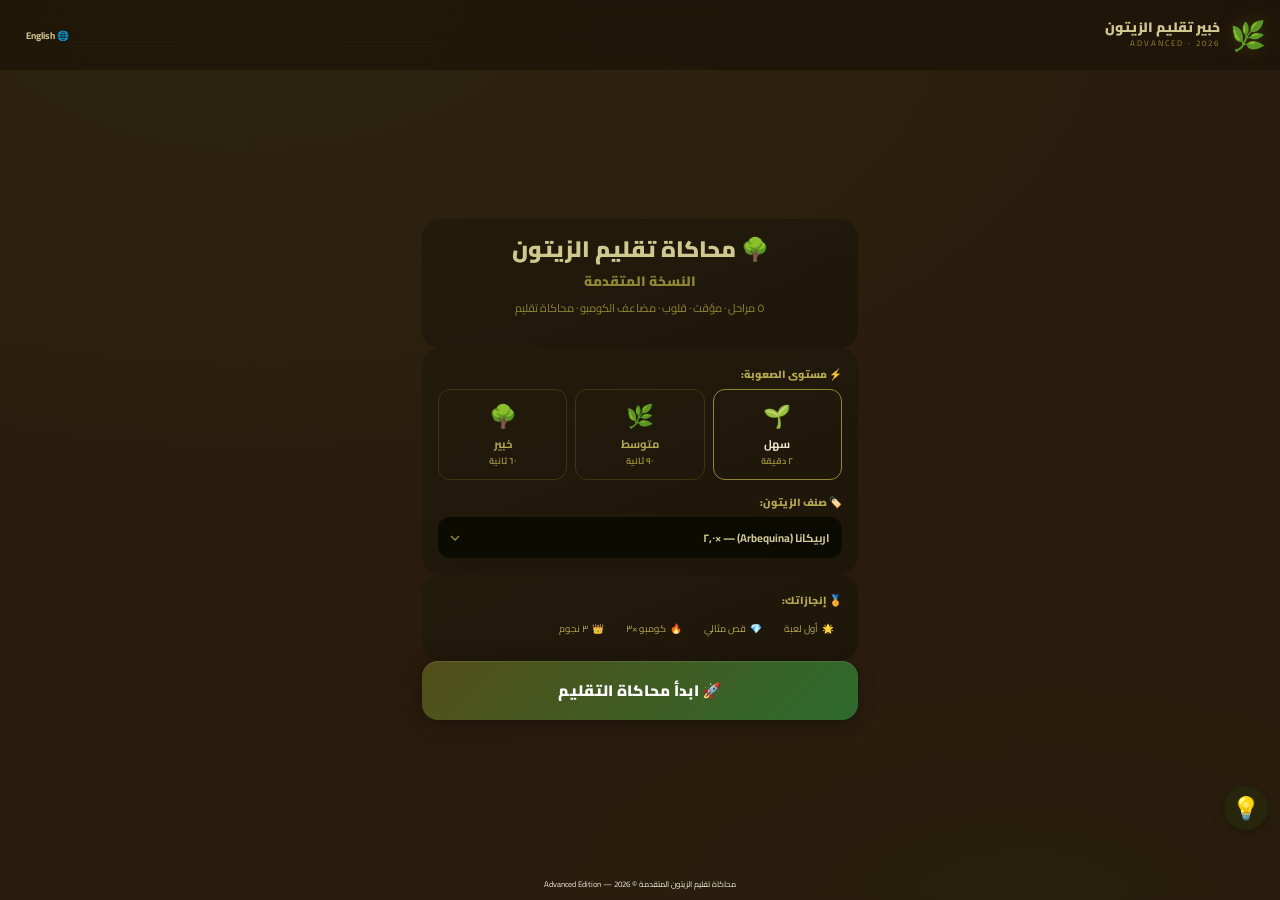
==== olive_v5.html @ 49b99a88 "Add files via upload" ====
<!DOCTYPE html>
<html lang="ar" dir="rtl">
<head>
<meta charset="UTF-8">
<meta name="viewport" content="width=device-width,initial-scale=1,maximum-scale=1,user-scalable=no">
<title>خبير تقليم الزيتون – النسخة المتقدمة</title>
<link href="https://fonts.googleapis.com/css2?family=Cairo:wght@400;600;700;900&display=swap" rel="stylesheet">
<style>
/* ═══════════════════════════════════════
   DESIGN SYSTEM
═══════════════════════════════════════ */
:root {
  --o50:#f5f3ea; --o100:#e9e5cc; --o200:#d0c98f; --o300:#b2a84e;
  --o400:#8f8730; --o500:#6d6620; --o600:#534e18; --o700:#3b3711;
  --o800:#27250b; --o900:#161405; --o950:#0c0b02;
  --earth:#2a1c0d; --bark:#4a2e15; --sand:#b8934a;
  --emerald:#22c55e; --yellow:#fbbf24; --red:#f87171; --sky:#60a5fa;
  --white:#f0ead8;
  --radius:18px; --gap:10px;
}
*{box-sizing:border-box;margin:0;padding:0;-webkit-tap-highlight-color:transparent}

html,body{
  min-height:100dvh; font-family:'Cairo',sans-serif;
  background: var(--earth);
  background-image:
    radial-gradient(ellipse 80% 60% at 20% 0%,#3a5a1a22,transparent),
    radial-gradient(ellipse 60% 40% at 80% 100%,#1a3a0a18,transparent);
  color:var(--white); display:flex; flex-direction:column;
  overflow-x:hidden;
}

/* ─── IMAGE SPRITE ─── */
/* o2.jpg: 3-col × 2-row composite panel */
.panel{
  background:url('o2.jpg') no-repeat;
  background-size:300% 200%;
  width:100%; height:100%; position:absolute; inset:0;
}
.p-grove  {background-position:0%   0%  }   /* top-left  : olive grove    */
.p-sapling{background-position:50%  0%  }   /* top-mid   : young sapling  */
.p-citrus {background-position:100% 0%  }   /* top-right : citrus bush    */
.p-shears1{background-position:0%   100%}   /* bot-left  : scissors 1     */
.p-bloom  {background-position:50%  100%}   /* bot-mid   : bloom branch   */
.p-shears2{background-position:100% 100%}   /* bot-right : scissors 2     */

/* fallback gradient if image missing */
.p-grove  {--fb:linear-gradient(135deg,#3a5a1a,#5a8a2a)}
.p-citrus {--fb:linear-gradient(135deg,#5a3a10,#8a6020)}
.p-sapling{--fb:linear-gradient(135deg,#1a3a10,#3a6a20)}
.p-shears1,.p-shears2,.p-bloom{--fb:linear-gradient(135deg,#1a2a10,#2a4a18)}

/* ─── LAYOUT ─── */
header{
  background:#1a120899; backdrop-filter:blur(16px);
  border-bottom:1px solid var(--o600)33;
  padding:8px 14px; display:flex; justify-content:space-between;
  align-items:center; position:sticky; top:0; z-index:50;
}
.logo{display:flex;align-items:center;gap:10px}
.logo-icon{font-size:1.8rem;filter:drop-shadow(0 0 8px #8f873044)}
.logo-title{font-size:.85rem;font-weight:900;color:var(--o200);line-height:1.2}
.logo-sub{font-size:.5rem;letter-spacing:2px;text-transform:uppercase;color:var(--o400)}
.lang-btn{
  background:var(--o700)66; border:1px solid var(--o500)44;
  color:var(--o200); font-family:'Cairo',sans-serif;
  font-size:.6rem; font-weight:700; padding:5px 12px;
  border-radius:50px; cursor:pointer; transition:all .2s;
}
.lang-btn:hover{background:var(--o600)88}

main{flex:1;max-width:460px;margin:0 auto;width:100%;padding:12px;display:flex;flex-direction:column;justify-content:center;gap:var(--gap)}

/* ─── CARDS ─── */
.card{
  background:linear-gradient(160deg,#201a0bcc,#14100688);
  border:1px solid var(--o700)55;
  border-radius:var(--radius); padding:16px;
  box-shadow:0 6px 30px #0000005a, inset 0 1px 0 var(--o500)18;
}

/* ─── HOME SCREEN ─── */
.home-title{font-size:1.4rem;font-weight:900;color:var(--o200);text-align:center;line-height:1.3;margin-bottom:4px}
.home-sub{font-size:.7rem;color:var(--o400);text-align:center;margin-bottom:14px}

/* Difficulty pills */
.diff-row{display:flex;gap:8px;margin-bottom:12px}
.diff-btn{
  flex:1;padding:10px 6px;border-radius:12px;
  border:1.5px solid var(--o700);background:var(--o900)88;
  color:var(--o300);font-family:'Cairo',sans-serif;font-size:.7rem;font-weight:700;
  cursor:pointer;transition:all .2s;text-align:center;line-height:1.5;
}
.diff-btn.active{border-color:var(--o400);background:var(--o700)88;color:var(--o100)}
.diff-btn:hover{border-color:var(--o500);background:var(--o800)}
.diff-icon{font-size:1.4rem;display:block;margin-bottom:2px}

/* Variety select */
.field-label{font-size:.65rem;font-weight:900;color:var(--o300);display:block;margin-bottom:5px}
select.variety{
  width:100%;background:var(--o950);border:1px solid var(--o600)66;
  color:var(--o200);border-radius:12px;padding:10px 12px;
  font-size:.7rem;font-family:'Cairo',sans-serif;font-weight:700;
  cursor:pointer;outline:none;appearance:none;
  background-image:url("data:image/svg+xml,%3Csvg xmlns='http://www.w3.org/2000/svg' width='10' height='6'%3E%3Cpath d='M1 1l4 4 4-4' stroke='%238f8730' stroke-width='1.5' fill='none'/%3E%3C/svg%3E");
  background-repeat:no-repeat;background-position:left 12px center;
}

/* Achievement strip */
.ach-strip{display:flex;gap:6px;flex-wrap:wrap;margin-bottom:4px}
.ach-badge{
  background:var(--o800)88;border:1px solid var(--o600)55;
  border-radius:8px;padding:4px 8px;font-size:.6rem;color:var(--o300);
  display:flex;align-items:center;gap:4px;
}
.ach-badge.earned{border-color:var(--yellow)88;color:var(--yellow);background:var(--o700)55}

.btn-start{
  width:100%;padding:15px;
  background:linear-gradient(135deg,var(--o600),#2d6a2d);
  border:none;border-radius:16px;color:#fff;
  font-family:'Cairo',sans-serif;font-size:.95rem;font-weight:900;
  cursor:pointer;transition:all .2s;
  box-shadow:0 4px 20px #00000055, inset 0 1px 0 #ffffff18;
  letter-spacing:.3px;
}
.btn-start:hover{filter:brightness(1.12);transform:translateY(-1px);box-shadow:0 8px 28px #00000066}
.btn-start:active{transform:scale(.97)}

/* ─── HUD ─── */
.hud{
  display:grid;grid-template-columns:1fr auto 1fr;
  align-items:center;gap:8px;
}
.hud-block{text-align:center}
.hud-label{font-size:.55rem;font-weight:700;color:var(--o400);letter-spacing:.5px;text-transform:uppercase}
.hud-val{font-size:1.25rem;font-weight:900;line-height:1}
.hud-val.score{color:var(--yellow)}
.hud-val.combo{color:var(--emerald);font-size:.9rem}

/* Timer ring */
.timer-wrap{position:relative;width:52px;height:52px;margin:0 auto}
.timer-svg{transform:rotate(-90deg);width:52px;height:52px}
.timer-bg{fill:none;stroke:var(--o800);stroke-width:4}
.timer-fg{fill:none;stroke:var(--emerald);stroke-width:4;stroke-linecap:round;
  stroke-dasharray:132;stroke-dashoffset:0;transition:stroke .3s}
.timer-num{
  position:absolute;inset:0;display:flex;align-items:center;justify-content:center;
  font-size:.9rem;font-weight:900;color:var(--white);
}

/* Hearts */
.hearts{display:flex;gap:3px;justify-content:center}
.heart{font-size:1rem;transition:transform .3s}
.heart.lost{filter:grayscale(1) opacity(.3);transform:scale(.8)}

/* Progress bar */
.progress-outer{background:var(--o800);border-radius:4px;height:5px;overflow:hidden}
.progress-inner{height:100%;border-radius:4px;background:linear-gradient(90deg,var(--o400),var(--emerald));transition:width .4s cubic-bezier(.4,0,.2,1)}

/* Stage label */
.stage-lbl{
  background:var(--o800)88;border:1px solid var(--o600)33;
  border-radius:12px;padding:8px 12px;text-align:center;
  font-size:.72rem;font-weight:700;color:var(--o100);line-height:1.6;
}

/* ─── WORKSPACE ─── */
.workspace{
  position:relative;width:100%;aspect-ratio:4/3;
  background:var(--o950);border-radius:20px;overflow:hidden;
  border:2px solid var(--o700)55;
  box-shadow:0 4px 24px #00000066;
}
.workspace.shake{animation:shake .4s ease-in-out}
@keyframes shake{0%,100%{transform:translateX(0)}25%{transform:translateX(-7px) rotate(-.5deg)}75%{transform:translateX(7px) rotate(.5deg)}}

/* Stage views */
.sv{position:absolute;inset:0;display:none;animation:fadeIn .25s ease}
.sv.active{display:block}
@keyframes fadeIn{from{opacity:0;transform:scale(.97)}to{opacity:1;transform:scale(1)}}

/* ── Stage 1 & 3: two-panel choice ── */
.choice-grid{display:grid;grid-template-columns:1fr 1fr;height:100%;gap:5px;padding:5px}
.choice-card{
  position:relative;border-radius:14px;overflow:hidden;
  cursor:pointer;border:2px solid transparent;transition:border-color .2s,transform .12s;
  background:var(--o800);
}
.choice-card:hover{transform:scale(1.04);border-color:var(--o400)66}
.choice-card:active{transform:scale(.96)}
.choice-card.correct-flash{animation:correctFlash .4s ease}
.choice-card.wrong-flash{animation:wrongFlash .4s ease}
@keyframes correctFlash{50%{border-color:var(--emerald);box-shadow:0 0 20px var(--emerald)55}}
@keyframes wrongFlash{50%{border-color:var(--red);box-shadow:0 0 20px var(--red)55}}
.choice-label{
  position:absolute;bottom:6px;left:5px;right:5px;
  background:#000000cc;padding:5px 8px;border-radius:8px;
  text-align:center;font-size:.62rem;font-weight:800;line-height:1.3;
}
.lbl-olive{color:var(--emerald)}
.lbl-citrus{color:#fb923c}
.lbl-blue{color:var(--sky)}

/* ── Stage 2: Season choice (4 cards, no image) ── */
.season-grid{
  display:grid;grid-template-columns:1fr 1fr;
  grid-template-rows:1fr 1fr;height:100%;gap:5px;padding:5px;
}
.season-card{
  border-radius:14px;cursor:pointer;
  display:flex;flex-direction:column;align-items:center;justify-content:center;gap:4px;
  border:2px solid transparent;transition:all .18s;
  font-weight:800;
}
.season-card:hover{transform:scale(1.04)}
.season-card:active{transform:scale(.96)}
.season-card.winter{background:linear-gradient(160deg,#0f1f3a,#1a3055)}
.season-card.spring{background:linear-gradient(160deg,#1a3a1a,#2a6a2a)}
.season-card.summer{background:linear-gradient(160deg,#3a2a0a,#6a4a10)}
.season-card.autumn{background:linear-gradient(160deg,#3a1a0a,#6a2a10)}
.season-icon{font-size:2rem}
.season-name{font-size:.7rem;color:var(--white)}
.season-name-en{font-size:.5rem;color:var(--o300)}

/* ── Stage 3: Tool choice (3 tools) ── */
.tool-grid{display:flex;height:100%;gap:5px;padding:5px}
.tool-card{
  flex:1;border-radius:14px;cursor:pointer;
  display:flex;flex-direction:column;align-items:center;justify-content:center;gap:6px;
  background:var(--o800)88;border:2px solid transparent;transition:all .18s;
}
.tool-card:hover{border-color:var(--o400);background:var(--o700)88;transform:translateY(-3px)}
.tool-card:active{transform:scale(.95)}
.tool-icon{font-size:2.6rem;filter:drop-shadow(0 2px 6px #00000066)}
.tool-name{font-size:.68rem;font-weight:800;color:var(--o100);text-align:center}
.tool-name-en{font-size:.5rem;color:var(--o400)}
.tool-task{
  background:var(--o900)99;border:1px solid var(--o600)33;
  border-radius:10px;padding:6px 10px;margin:5px;position:absolute;bottom:0;left:0;right:0;
  text-align:center;font-size:.65rem;font-weight:700;color:var(--o200);
}

/* ── Stage 4: Zone select (with image) ── */
.zone-btn{
  position:absolute;border:2px dashed;border-radius:50%;
  cursor:pointer;display:flex;align-items:center;justify-content:center;
  transition:background .2s,transform .1s;
}
.zone-btn:hover{transform:scale(1.06)}
.zone-btn:active{transform:scale(.94)}
.zone-btn.basal{border-color:var(--yellow);background:var(--yellow)18;
  bottom:8%;left:22%;right:22%;height:22%}
.zone-btn.basal:hover{background:var(--yellow)33}
.zone-btn.canopy{border-color:var(--sky);background:var(--sky)15;
  top:6%;left:8%;right:8%;height:28%}
.zone-btn.canopy:hover{background:var(--sky)28}
.zone-btn.trunk{border-color:var(--red);background:var(--red)12;
  top:38%;left:40%;width:20%;height:16%}
.zone-btn.trunk:hover{background:var(--red)22}
.zone-tag{
  background:#000000e0;padding:3px 8px;border-radius:7px;
  font-size:.55rem;font-weight:800;white-space:nowrap;
}
.zone-tag.basal{color:var(--yellow)}
.zone-tag.canopy{color:var(--sky)}
.zone-tag.trunk{color:var(--red)}

/* ── Stage 5: Moving precision target ── */
.cut-info{
  position:absolute;top:8px;left:8px;right:8px;
  background:#000000cc;border-radius:8px;padding:5px 10px;
  text-align:center;font-size:.6rem;font-weight:700;color:var(--o200);z-index:5;
}
.cut-target{
  position:absolute;width:58px;height:58px;border-radius:50%;
  cursor:pointer;display:flex;align-items:center;justify-content:center;
  font-size:1.3rem;transition:transform .1s;z-index:4;
  box-shadow:0 0 0 0 currentColor;
}
.cut-target:active{transform:scale(.85)!important}
.cut-target.perfect{
  border:4px solid var(--emerald);background:var(--emerald)33;
  animation:pulseGreen 1.4s ease-in-out infinite;
}
.cut-target.wrong{
  border:4px solid var(--red);background:var(--red)25;
}
@keyframes pulseGreen{0%,100%{box-shadow:0 0 0 0 #22c55e55}50%{box-shadow:0 0 0 12px transparent}}

/* ── Floating feedback ── */
.feedback-float{
  position:absolute;inset:0;display:flex;align-items:center;justify-content:center;
  pointer-events:none;opacity:0;transition:opacity .2s;z-index:20;
}
.feedback-float.show{opacity:1}
.feedback-txt{font-size:2rem;font-weight:900;text-shadow:0 4px 16px #000000bb}

/* Particles (CSS only) */
.particle{
  position:absolute;pointer-events:none;font-size:.9rem;
  animation:rise 1s ease-out forwards;
}
@keyframes rise{from{transform:translateY(0);opacity:1}to{transform:translateY(-60px);opacity:0}}

/* ─── LOG ─── */
.log{
  background:#0a090588;border:1px solid var(--o800);
  border-radius:12px;padding:8px 12px;font-size:.6rem;
  height:52px;overflow-y:auto;font-family:monospace;color:var(--o300);line-height:1.7;
}

/* ─── BUTTONS ROW ─── */
.btn-row{display:flex;gap:8px}
.btn-sm{
  flex:1;padding:11px;border-radius:12px;border:none;
  font-family:'Cairo',sans-serif;font-size:.7rem;font-weight:700;cursor:pointer;transition:all .15s;
}
.btn-back{background:var(--o800)88;color:var(--o200)}
.btn-back:hover{background:var(--o700)}
.btn-retry{background:var(--o600);color:var(--o100)}
.btn-retry:hover{background:var(--o500)}

/* ─── SCORE SCREEN ─── */
.score-wrap{
  background:linear-gradient(160deg,#201a0bee,#14100688);
  border:2px solid var(--o600)44;border-radius:24px;
  padding:24px 18px;text-align:center;
  box-shadow:0 12px 48px #00000066;
}
.stars-row{display:flex;justify-content:center;gap:8px;margin:10px 0}
.star{font-size:2.8rem;filter:grayscale(1) opacity(.3);transition:all .4s}
.star.lit{filter:none;animation:starPop .5s cubic-bezier(.36,.07,.19,.97)}
@keyframes starPop{0%{transform:scale(0) rotate(-20deg)}60%{transform:scale(1.3) rotate(5deg)}100%{transform:scale(1) rotate(0)}}
.final-score-val{font-size:3.2rem;font-weight:900;color:var(--yellow);line-height:1}
.perf-badge{
  background:var(--o700)44;border:1px solid var(--o600)44;
  border-radius:12px;padding:10px 14px;margin:10px 0;
  font-size:.72rem;font-weight:700;color:var(--o200);line-height:1.8;
}
.stats-grid{display:grid;grid-template-columns:1fr 1fr 1fr;gap:6px;margin:10px 0}
.stat-box{background:var(--o900)88;border:1px solid var(--o700)44;border-radius:10px;padding:8px 4px;text-align:center}
.stat-val{font-size:1rem;font-weight:900;color:var(--o200)}
.stat-lbl{font-size:.52rem;color:var(--o400);margin-top:2px}
.btn-primary{
  width:100%;padding:13px;
  background:linear-gradient(135deg,var(--o600),#2d6a2d);
  border:none;border-radius:14px;color:#fff;
  font-family:'Cairo',sans-serif;font-size:.85rem;font-weight:900;
  cursor:pointer;margin-bottom:7px;transition:filter .2s;
}
.btn-primary:hover{filter:brightness(1.1)}
.btn-ghost{
  width:100%;padding:11px;background:var(--o800)66;border:none;
  border-radius:12px;color:var(--o200);font-family:'Cairo',sans-serif;
  font-size:.7rem;font-weight:700;cursor:pointer;transition:background .2s;
}
.btn-ghost:hover{background:var(--o700)88}

/* ─── LIGHTBULB TIP ─── */
.bulb-bar{
  position:fixed;bottom:70px;right:12px;z-index:200;
  display:flex;flex-direction:column;align-items:flex-end;gap:6px;
}
.bulb-btn{
  width:44px;height:44px;border-radius:50%;
  background:var(--o800);border:2px solid var(--o600)55;
  font-size:1.4rem;display:flex;align-items:center;justify-content:center;
  cursor:pointer;transition:all .3s;box-shadow:0 2px 12px #0004;
}
.bulb-btn.on{
  background:#fbbf2422;border-color:#fbbf2488;
  box-shadow:0 0 20px #fbbf2455, 0 2px 12px #0004;
  animation:bulbGlow .6s ease-in-out infinite alternate;
}
@keyframes bulbGlow{from{box-shadow:0 0 10px #fbbf2433}to{box-shadow:0 0 28px #fbbf2488}}
.tip-card{
  max-width:220px;background:#1a1205ee;border:1px solid var(--o500)66;
  border-radius:12px;padding:10px 12px;font-size:.65rem;line-height:1.6;
  color:var(--o100);box-shadow:0 4px 20px #000a;
  animation:tipSlide .4s ease-out;
}
@keyframes tipSlide{from{opacity:0;transform:translateX(20px)}to{opacity:1;transform:translateX(0)}}
.tip-icon{font-size:1.1rem;margin-bottom:4px;display:block}

/* ─── HIDDEN ─── */
.hidden{display:none!important}
</style>
</head>
<body>

<!-- ═══ HEADER ═══ -->
<header>
  <div class="logo">
    <span class="logo-icon">🌿</span>
    <div>
      <div class="logo-title lang-ar">خبير تقليم الزيتون</div>
      <div class="logo-title lang-en hidden" dir="ltr">Olive Pruning Expert</div>
      <div class="logo-sub">Advanced · 2026</div>
    </div>
  </div>
  <button type="button" class="lang-btn" onclick="toggleLang()">🌐 <span id="langLbl">English</span></button>
</header>

<main>

<!-- ══════════════════════════════════
     SCREEN: HOME
══════════════════════════════════ -->
<section id="s-home">

  <div class="card" style="text-align:center">
    <div class="home-title">
      <span class="lang-ar">🌳 محاكاة تقليم الزيتون<br><span style="color:var(--o400);font-size:.85rem">النسخة المتقدمة</span></span>
      <span class="lang-en hidden" dir="ltr">🌳 Olive Pruning Simulation<br><span style="color:var(--o400);font-size:.85rem">Advanced Edition</span></span>
    </div>
    <div class="home-sub lang-ar">٥ مراحل · مؤقت · قلوب · مضاعف الكومبو · محاكاة تقليم</div>
    <div class="home-sub lang-en hidden" dir="ltr">5 Stages · Timer · Lives · Combo Multiplier · Pruning Sim</div>
  </div>

  <div class="card">
    <label class="field-label lang-ar">⚡ مستوى الصعوبة:</label>
    <label class="field-label lang-en hidden" dir="ltr">⚡ Difficulty:</label>
    <div class="diff-row">
      <button type="button" class="diff-btn active" id="diff-easy"   onclick="setDiff('easy')">
        <span class="diff-icon">🌱</span>
        <span class="lang-ar">سهل<br><span style="font-size:.55rem;color:var(--o400)">٢ دقيقة</span></span>
        <span class="lang-en hidden" dir="ltr">Easy<br><span style="font-size:.55rem;color:var(--o400)">2 min</span></span>
      </button>
      <button type="button" class="diff-btn" id="diff-medium" onclick="setDiff('medium')">
        <span class="diff-icon">🌿</span>
        <span class="lang-ar">متوسط<br><span style="font-size:.55rem;color:var(--o400)">٩٠ ثانية</span></span>
        <span class="lang-en hidden" dir="ltr">Medium<br><span style="font-size:.55rem;color:var(--o400)">90 sec</span></span>
      </button>
      <button type="button" class="diff-btn" id="diff-hard"   onclick="setDiff('hard')">
        <span class="diff-icon">🌳</span>
        <span class="lang-ar">خبير<br><span style="font-size:.55rem;color:var(--o400)">٦٠ ثانية</span></span>
        <span class="lang-en hidden" dir="ltr">Expert<br><span style="font-size:.55rem;color:var(--o400)">60 sec</span></span>
      </button>
    </div>

    <label class="field-label lang-ar">🏷️ صنف الزيتون:</label>
    <label class="field-label lang-en hidden" dir="ltr">🏷️ Olive Variety:</label>
    <select id="varietySel" class="variety" onchange="updateVariety()">
      <option value="arbequina" data-m="2.0">اربيكانا (Arbequina) — ×٢٫٠</option>
      <option value="k18"       data-m="1.8">كي ١٨ (K18) — ×١٫٨</option>
      <option value="ghalat"    data-m="1.6">جلط (Ghalat) — ×١٫٦</option>
      <option value="qaisi"     data-m="1.5">قيسي (Qaisi) — ×١٫٥</option>
      <option value="kalamata"  data-m="1.4">كلمتا (Kalamata) — ×١٫٤</option>
      <option value="sourani"   data-m="1.3">صوراني (Sourani) — ×١٫٣</option>
      <option value="manzanilla"data-m="1.2">منزرينا (Manzanilla) — ×١٫٢</option>
      <option value="nabali"    data-m="0.9">نابالي (Nabali) — ×٠٫٩</option>
    </select>
  </div>

  <!-- Achievements strip -->
  <div class="card" id="ach-card">
    <div class="field-label lang-ar">🏅 إنجازاتك:</div>
    <div class="field-label lang-en hidden" dir="ltr">🏅 Your Achievements:</div>
    <div class="ach-strip" id="ach-list">
      <div class="ach-badge" id="ach-first">🌟 <span class="lang-ar">أول لعبة</span><span class="lang-en hidden">First Game</span></div>
      <div class="ach-badge" id="ach-perfect">💎 <span class="lang-ar">قص مثالي</span><span class="lang-en hidden">Perfect Cut</span></div>
      <div class="ach-badge" id="ach-combo">🔥 <span class="lang-ar">كومبو ×٣</span><span class="lang-en hidden">Combo ×3</span></div>
      <div class="ach-badge" id="ach-expert">👑 <span class="lang-ar">٣ نجوم</span><span class="lang-en hidden">3 Stars</span></div>
    </div>
  </div>

  <button type="button" class="btn-start" onclick="startGame()">
    🚀 <span class="lang-ar">ابدأ محاكاة التقليم</span>
    <span class="lang-en hidden">Start Pruning Simulation</span>
  </button>

</section>


<!-- ══════════════════════════════════
     SCREEN: GAMEPLAY
══════════════════════════════════ -->
<section id="s-game" class="hidden">

  <!-- HUD -->
  <div class="card" style="padding:10px 14px">
    <div class="hud">
      <div class="hud-block">
        <div class="hud-label lang-ar">النقاط</div>
        <div class="hud-label lang-en hidden">Score</div>
        <div class="hud-val score" id="hud-score">0</div>
        <div class="hud-val combo" id="hud-combo">×1</div>
      </div>
      <!-- Timer ring -->
      <div>
        <div class="timer-wrap">
          <svg class="timer-svg" viewBox="0 0 44 44">
            <circle class="timer-bg" cx="22" cy="22" r="18"/>
            <circle class="timer-fg" id="timer-ring" cx="22" cy="22" r="18"
              stroke-dasharray="113" stroke-dashoffset="0"/>
          </svg>
          <div class="timer-num" id="timer-num">15</div>
        </div>
        <div class="hearts" id="hearts-row">
          <span class="heart" id="h1">❤️</span>
          <span class="heart" id="h2">❤️</span>
          <span class="heart" id="h3">❤️</span>
        </div>
      </div>
      <div class="hud-block" style="text-align:left">
        <div class="hud-label lang-ar">الصنف</div>
        <div class="hud-label lang-en hidden">Variety</div>
        <div class="hud-val" style="font-size:.75rem;color:var(--white)" id="hud-var">اربيكانا</div>
        <div style="font-size:.6rem;color:var(--o400)" id="hud-mult">×٢٫٠</div>
      </div>
    </div>
    <!-- Progress -->
    <div style="margin-top:8px">
      <div style="display:flex;justify-content:space-between;font-size:.55rem;color:var(--o400);margin-bottom:3px">
        <span class="lang-ar" id="stage-lbl-ar">المرحلة ١ من ٥</span>
        <span class="lang-en hidden" id="stage-lbl-en">Stage 1 of 5</span>
        <span id="prog-pct">0%</span>
      </div>
      <div class="progress-outer"><div class="progress-inner" id="prog-bar" style="width:0%"></div></div>
    </div>
  </div>

  <!-- Bismillah -->
  <div style="text-align:center;font-size:.72rem;font-weight:900;
    color:var(--o300);letter-spacing:.5px;padding:3px 0;
    text-shadow:0 1px 6px #00000066;">
    🌿 قل بسم الله وابدأ التقليم 🌿
  </div>

  <!-- Instructions -->
  <div class="stage-lbl" id="g-instr"></div>

  <!-- Workspace -->
  <div class="workspace" id="workspace">

    <!-- Stage 1: Tree ID (olive vs citrus) -->
    <div class="sv" id="sv1">
      <div class="choice-grid">
        <div class="choice-card" id="cc-citrus" onclick="stageAnswer(1,'citrus')">
          <div class="panel p-citrus"></div>
          <div class="choice-label lbl-citrus">🍊 <span class="lang-ar">حمضيات</span><span class="lang-en hidden">Citrus</span></div>
        </div>
        <div class="choice-card" id="cc-olive" onclick="stageAnswer(1,'olive')">
          <div class="panel p-grove"></div>
          <div class="choice-label lbl-olive">🌳 <span class="lang-ar">زيتون</span><span class="lang-en hidden">Olive</span></div>
        </div>
      </div>
    </div>

    <!-- Stage 2: Season -->
    <div class="sv" id="sv2">
      <div class="season-grid">
        <div class="season-card winter" onclick="stageAnswer(2,'winter')">
          <span class="season-icon">❄️</span>
          <span class="season-name lang-ar">الشتاء المتأخر</span>
          <span class="season-name lang-en hidden">Late Winter</span>
          <span class="season-name-en">Jan – Feb</span>
        </div>
        <div class="season-card spring" onclick="stageAnswer(2,'spring')">
          <span class="season-icon">🌸</span>
          <span class="season-name lang-ar">الربيع</span>
          <span class="season-name lang-en hidden">Spring</span>
          <span class="season-name-en">Mar – May</span>
        </div>
        <div class="season-card summer" onclick="stageAnswer(2,'summer')">
          <span class="season-icon">☀️</span>
          <span class="season-name lang-ar">الصيف</span>
          <span class="season-name lang-en hidden">Summer</span>
          <span class="season-name-en">Jun – Aug</span>
        </div>
        <div class="season-card autumn" onclick="stageAnswer(2,'autumn')">
          <span class="season-icon">🍂</span>
          <span class="season-name lang-ar">الخريف</span>
          <span class="season-name lang-en hidden">Autumn</span>
          <span class="season-name-en">Sep – Nov</span>
        </div>
      </div>
    </div>

    <!-- Stage 3: Tool -->
    <div class="sv" id="sv3" style="display:none">
      <div class="tool-grid" id="tool-grid">
        <!-- filled by JS to randomise order -->
      </div>
      <div class="tool-task" id="tool-task"></div>
    </div>

    <!-- Stage 4: Zone -->
    <div class="sv" id="sv4">
      <div class="panel p-sapling" style="position:absolute;inset:0"></div>
      <div class="zone-btn canopy" onclick="stageAnswer(4,'canopy')">
        <span class="zone-tag canopy">✂️ <span class="lang-ar">التاج</span><span class="lang-en hidden">Canopy</span></span>
      </div>
      <div class="zone-btn trunk" onclick="stageAnswer(4,'trunk')">
        <span class="zone-tag trunk">✂️ <span class="lang-ar">الجذع</span><span class="lang-en hidden">Trunk</span></span>
      </div>
      <div class="zone-btn basal" onclick="stageAnswer(4,'basal')">
        <span class="zone-tag basal">✂️ <span class="lang-ar">السرطانات المائية</span><span class="lang-en hidden">Basal Suckers</span></span>
      </div>
    </div>

    <!-- Stage 5: Pruning Simulation (olive-pruning mini-game) -->
    <div class="sv" id="sv5" style="position:relative;padding:0;overflow:hidden;background:#1a2810;border-radius:12px">
      <div id="sv5-ui" style="position:absolute;top:6px;left:6px;right:6px;display:flex;justify-content:space-between;z-index:10;pointer-events:none">
        <div style="background:rgba(0,0,0,.6);padding:3px 10px;border-radius:20px;font-size:.7rem;font-weight:800;color:#4CAF50">
          <span class="lang-ar">النقاط: </span><span class="lang-en hidden">Score: </span>
          <span id="p5-score">0</span>
        </div>
        <div style="background:rgba(0,0,0,.6);padding:3px 10px;border-radius:20px;font-size:.7rem;font-weight:800;color:#FFC107" id="p5-tree">K18</div>
      </div>
      <canvas id="sv5-canvas" style="width:100%;height:100%;display:block;touch-action:none;cursor:none"></canvas>
      <div style="position:absolute;bottom:6px;left:0;right:0;text-align:center;font-size:.58rem;color:#8BC34A;background:rgba(0,0,0,.55);padding:3px">
        <span class="lang-ar">✂️ المس الأغصان لتقليمها — الأغصان الخضراء أعلى قيمة</span>
        <span class="lang-en hidden">✂️ Touch branches to prune — green shoots are most valuable</span>
      </div>
    </div>

    <!-- Feedback overlay -->
    <div class="feedback-float" id="fb-overlay">
      <div class="feedback-txt" id="fb-txt"></div>
    </div>
  </div>

  <!-- Log -->
  <div class="log" id="g-log">🌿 <span class="lang-ar">نظام تقليم الزيتون المتقدم — مستعد</span><span class="lang-en hidden">Advanced pruning system — ready</span></div>

  <!-- Buttons -->
  <div class="btn-row">
    <button type="button" class="btn-sm btn-back"  onclick="goHome()">↩️ <span class="lang-ar">القائمة</span><span class="lang-en hidden">Menu</span></button>
    <button type="button" class="btn-sm btn-retry" onclick="retryStage()">🔄 <span class="lang-ar">إعادة المرحلة</span><span class="lang-en hidden">Retry Stage</span></button>
  </div>

</section>


<!-- ══════════════════════════════════
     SCREEN: SCORE
══════════════════════════════════ -->
<section id="s-score" class="hidden">
  <div class="score-wrap">
    <div style="font-size:.7rem;color:var(--o400);margin-bottom:4px" class="lang-ar">انتهت الجلسة التدريبية</div>
    <div style="font-size:.7rem;color:var(--o400);margin-bottom:4px" class="lang-en hidden" dir="ltr">Session Complete</div>
    <div class="stars-row">
      <span class="star" id="star1">⭐</span>
      <span class="star" id="star2">⭐</span>
      <span class="star" id="star3">⭐</span>
    </div>
    <div style="font-size:.6rem;color:var(--o400);margin-bottom:2px" class="lang-ar">مجموع نقاطك</div>
    <div style="font-size:.6rem;color:var(--o400);margin-bottom:2px" class="lang-en hidden" dir="ltr">Your Total Score</div>
    <div class="final-score-val" id="final-score">0</div>
    <div class="perf-badge" id="perf-text"></div>
    <div class="stats-grid">
      <div class="stat-box">
        <div class="stat-val" id="st-correct">0</div>
        <div class="stat-lbl lang-ar">إجابات صحيحة</div>
        <div class="stat-lbl lang-en hidden">Correct</div>
      </div>
      <div class="stat-box">
        <div class="stat-val" id="st-maxcombo">×1</div>
        <div class="stat-lbl lang-ar">أعلى كومبو</div>
        <div class="stat-lbl lang-en hidden">Max Combo</div>
      </div>
      <div class="stat-box">
        <div class="stat-val" id="st-time">0s</div>
        <div class="stat-lbl lang-ar">متوسط وقت</div>
        <div class="stat-lbl lang-en hidden">Avg Time</div>
      </div>
    </div>
    <button type="button" class="btn-primary" onclick="startGame()">🔄 <span class="lang-ar">العب مرة أخرى</span><span class="lang-en hidden">Play Again</span></button>
    <button type="button" class="btn-ghost"   onclick="goHome()">🏠 <span class="lang-ar">القائمة الرئيسية</span><span class="lang-en hidden">Main Menu</span></button>
  </div>
</section>

</main>

<!-- ═══ LIGHTBULB TIP WIDGET ═══ -->
<div class="bulb-bar" id="bulb-bar">
  <div class="tip-card hidden" id="tip-card">
    <span class="tip-icon" id="tip-icon">💡</span>
    <div id="tip-text"></div>
  </div>
  <div class="bulb-btn" id="bulb-btn" onclick="toggleTip()">💡</div>
</div>

<footer style="text-align:center;padding:8px;font-size:.5rem;color:var(--o600)88;border-top:1px solid var(--o800)44">
  محاكاة تقليم الزيتون المتقدمة © 2026 — Advanced Edition
</footer>

<!-- ═══ SCRIPT ═══ -->
<script>
/* ══════════════════════════════════════════
   STATE
══════════════════════════════════════════ */
const S = {
  lang: 'ar',
  diff: 'easy',
  timerMax: { easy:120, medium:90, hard:60 },
  variety: 'arbequina',
  multiplier: 2.0,
  score: 0,
  lives: 3,
  combo: 1,
  maxCombo: 1,
  stage: 1,
  totalStages: 5,
  timerVal: 120,
  timerInterval: null,
  stageStartTime: 0,
  stageTimes: [],
  correctCount: 0,
  achievements: { first:false, perfect:false, combo3:false, expert:false },
  stage5Completed: false,
  stage5Score: 0,
};

/* Tool stage data */
const TOOLS = [
  { id:'shears', icon:'✂️',  nameAr:'مقص التقليم',   nameEn:'Pruning Shears', correct:true  },
  { id:'saw',    icon:'🪚',  nameAr:'المنشار',        nameEn:'Hand Saw',       correct:false },
  { id:'knife',  icon:'🔪',  nameAr:'سكين التطعيم',   nameEn:'Grafting Knife', correct:false },
];
const TOOL_TASKS = {
  ar:'أي أداة تستخدم لقطع السرطانات المائية الرفيعة؟',
  en:'Which tool do you use to cut thin basal suckers?',
};

/* Panel for stage 5 */
const CUT_PANELS = ['p-shears1','p-bloom','p-shears2'];

/* ══════════════════════════════════════════
   AUDIO – disabled
══════════════════════════════════════════ */
function beep() {}  // sounds removed

/* ══════════════════════════════════════════
   LANGUAGE
══════════════════════════════════════════ */
function toggleLang() {
  S.lang = S.lang==='ar'?'en':'ar';
  document.getElementById('langLbl').textContent = S.lang==='ar'?'English':'العربية';
  document.querySelectorAll('.lang-ar').forEach(el=>el.classList.toggle('hidden',S.lang!=='ar'));
  document.querySelectorAll('.lang-en').forEach(el=>el.classList.toggle('hidden',S.lang==='ar'));
  document.documentElement.dir = S.lang==='ar'?'rtl':'ltr';
  if (S.stage && document.getElementById('s-game').classList.contains('hidden')===false) {
    setInstruction(S.stage);
  }
}

/* ══════════════════════════════════════════
   DIFFICULTY
══════════════════════════════════════════ */
function setDiff(d) {
  S.diff = d;
  ['easy','medium','hard'].forEach(x => document.getElementById('diff-'+x).classList.toggle('active',x===d));
}

/* ══════════════════════════════════════════
   VARIETY
══════════════════════════════════════════ */
function updateVariety() {
  const sel = document.getElementById('varietySel');
  S.variety = sel.value;
  S.multiplier = parseFloat(sel.options[sel.selectedIndex].getAttribute('data-m'));
  // Short name
  const txt = sel.options[sel.selectedIndex].text.split('—')[0].replace(/\(.*\)/,'').trim();
  document.getElementById('hud-var').textContent = txt;
  document.getElementById('hud-mult').textContent = '×' + S.multiplier.toFixed(1);
}

/* ══════════════════════════════════════════
   GAME FLOW
══════════════════════════════════════════ */
function startGame() {
  S.score=0; S.lives=3; S.combo=1; S.maxCombo=1;
  S.correctCount=0; S.stageTimes=[]; S.stage5Completed=false; S.stage5Score=0;
  updateVariety();
  showScreen('s-game');
  renderHearts();
  setupStage(1);
  // Unlock first-game achievement
  if (!S.achievements.first) { S.achievements.first=true; updateAch(); }
}

function setupStage(n) {
  S.stage=n;
  stopTimer();
  // hide all stage views
  for(let i=1;i<=5;i++) { const v=document.getElementById('sv'+i); if(v){v.classList.remove('active'); v.style.display='none';} }

  const prog = Math.round(((n-1)/S.totalStages)*100);
  document.getElementById('prog-bar').style.width = prog+'%';
  document.getElementById('prog-pct').textContent = prog+'%';
  document.getElementById('stage-lbl-ar').textContent = `المرحلة ${n} من ${S.totalStages}`;
  document.getElementById('stage-lbl-en').textContent = `Stage ${n} of ${S.totalStages}`;

  // Stage-specific setup
  if (n===3) buildToolStage();
  if (n===5) buildPruningStage();

  const sv = document.getElementById('sv'+n);
  if(sv){ sv.style.display='block'; sv.classList.add('active'); }
  setInstruction(n);
  updateScoreHUD();
  S.stageStartTime = Date.now();
  startTimer();
}

function buildToolStage() {
  const grid = document.getElementById('tool-grid');
  grid.innerHTML='';
  const task = document.getElementById('tool-task');
  task.textContent = S.lang==='ar'? TOOL_TASKS.ar : TOOL_TASKS.en;
  // Shuffle tools
  const shuffled = [...TOOLS].sort(()=>Math.random()-.5);
  shuffled.forEach(t => {
    const d=document.createElement('div');
    d.className='tool-card';
    d.onclick=()=>stageAnswer(3, t.correct?'correct':'wrong');
    d.innerHTML=`
      <span class="tool-icon">${t.icon}</span>
      <span class="tool-name lang-${S.lang==='ar'?'ar':'en'}">${S.lang==='ar'?t.nameAr:t.nameEn}</span>
    `;
    grid.appendChild(d);
  });
}

function buildCutStage() {
  const sv=document.getElementById('sv5');
  // set random panel
  const panel = CUT_PANELS[Math.floor(Math.random()*CUT_PANELS.length)];
  // remove any existing panel div
  sv.querySelectorAll('.panel').forEach(el=>el.remove());
  const pdiv=document.createElement('div');
  pdiv.className='panel '+panel;
  pdiv.style.cssText='position:absolute;inset:0;z-index:0';
  sv.insertBefore(pdiv, sv.firstChild);
  // randomise good target position
  const positions=[
    {top:'48%',left:'46%'},{top:'55%',left:'52%'},{top:'42%',left:'40%'}
  ];
  const pos=positions[Math.floor(Math.random()*positions.length)];
  const good=document.getElementById('cut-good');
  good.style.top=pos.top; good.style.left=pos.left;
  good.style.transform='translate(-50%,-50%)';
}

function setInstruction(n) {
  const el = document.getElementById('g-instr');
  const ar = [
    '🧭 <strong>المرحلة ١: تمييز الأشجار</strong><br>انقر على شجرة الزيتون الصحيحة لبدء التقليم.',
    '📅 <strong>المرحلة ٢: موسم التقليم</strong><br>اختر الموسم الأنسب للحصول على أفضل النتائج.',
    '🔧 <strong>المرحلة ٣: اختيار الأداة</strong><br>أي أداة تناسب قطع السرطانات الرفيعة؟',
    '📍 <strong>المرحلة ٤: منطقة التقليم</strong><br>حدد موقع السرطانات المائية على الشجرة.',
    '✂️ <strong>المرحلة ٥: محاكاة التقليم الحقيقية</strong><br>المس الأغصان واقطعها قبل انتهاء الوقت! الأغصان الخضراء أعلى قيمة.',
  ];
  const en = [
    '🧭 <strong>Stage 1: Tree ID</strong><br>Tap the correct olive tree to begin.',
    '📅 <strong>Stage 2: Pruning Season</strong><br>Choose the best season for olive pruning.',
    '🔧 <strong>Stage 3: Tool Selection</strong><br>Which tool is right for thin basal suckers?',
    '📍 <strong>Stage 4: Pruning Zone</strong><br>Identify where basal suckers grow.',
    '✂️ <strong>Stage 5: Pruning Simulation</strong><br>Touch branches to prune! Green shoots = higher score.',
  ];
  el.innerHTML = S.lang==='ar' ? ar[n-1] : en[n-1];
}

/* ══════════════════════════════════════════
   ANSWERS
══════════════════════════════════════════ */
/* correctness key per stage */
const CORRECT = { 1:'olive', 2:'winter', 3:'correct', 4:'basal', 5:'pruned' };
const PARTIAL  = { 2:'spring', 4:'canopy' }; // partial credit

function stageAnswer(stageNum, answer) {
  if (S.stage !== stageNum) return; // guard
  stopTimer();
  const elapsed = (Date.now()-S.stageStartTime)/1000;
  S.stageTimes.push(elapsed);

  const correct = CORRECT[stageNum];
  const partial = PARTIAL[stageNum];

  if (answer === correct) {
    handleCorrect(stageNum, false);
  } else if (answer === partial) {
    handlePartial(stageNum);
  } else {
    handleWrong(stageNum);
  }
}

function handleCorrect(stageNum, isTimeout) {
  beep('correct');
  S.correctCount++;
  S.combo = Math.min(S.combo+1, 4);
  if (S.combo>S.maxCombo) S.maxCombo=S.combo;
  const bonus = Math.round(100 * S.multiplier * S.combo);
  S.score += bonus;
  updateScoreHUD();
  flash('+'+bonus+' 🌿', 'var(--emerald)');
  spawnParticles(['🌿','✅','⭐','🌱']);
  log(S.lang==='ar'
    ? `✅ صواب! +${bonus} (كومبو ×${S.combo})`
    : `✅ Correct! +${bonus} (combo ×${S.combo})`);
  if (S.combo>=3 && !S.achievements.combo3){ S.achievements.combo3=true; updateAch(); }
  if (stageNum===5 && !S.achievements.perfect){ S.achievements.perfect=true; updateAch(); }
  if (stageNum===5) S.stage5Completed = true;
  setTimeout(()=>{
    if (S.stage<S.totalStages) setupStage(S.stage+1);
    else endGame();
  }, 1200);
}

function handlePartial(stageNum) {
  beep('correct');
  S.combo=1;
  const bonus = Math.round(50 * S.multiplier);
  S.score += bonus;
  updateScoreHUD();
  flash('+'+bonus+' 💛', 'var(--yellow)');
  log(S.lang==='ar'
    ? `💛 جواب جزئي! +${bonus}`
    : `💛 Partial credit! +${bonus}`);
  setTimeout(()=>{
    if (S.stage<S.totalStages) setupStage(S.stage+1);
    else endGame();
  }, 1200);
}

function handleWrong(stageNum) {
  beep('wrong');
  S.combo=1;
  S.lives--;
  renderHearts();
  shakeWs();
  flash('-30 ❌', 'var(--red)');
  S.score = Math.max(0, S.score-30);
  updateScoreHUD();
  log(S.lang==='ar' ? `❌ إجابة خاطئة! -30` : `❌ Wrong answer! -30`);
  if (S.lives<=0) {
    setTimeout(()=>endGame(), 1000);
  } else {
    setTimeout(()=>startTimer(), 800);
  }
}

/* ══════════════════════════════════════════
   TIMER
══════════════════════════════════════════ */
function startTimer() {
  S.timerVal = S.timerMax[S.diff];
  updateTimerUI(S.timerVal);
  S.timerInterval = setInterval(()=>{
    S.timerVal--;
    updateTimerUI(S.timerVal);
    if (S.timerVal<=3) beep('tick');
    if (S.timerVal<=0) {
      stopTimer();
      handleWrong(S.stage);
    }
  },1000);
}
function stopTimer() {
  clearInterval(S.timerInterval);
  S.timerInterval=null;
}
function updateTimerUI(v) {
  const max=S.timerMax[S.diff];
  const pct=v/max; // 1→0
  const circ=113; // 2πr for r=18
  const offset=circ*(1-pct);
  document.getElementById('timer-ring').style.strokeDashoffset=offset;
  document.getElementById('timer-num').textContent=v;
  // Color shift
  const color=v>max*.5?'var(--emerald)':v>max*.25?'var(--yellow)':'var(--red)';
  document.getElementById('timer-ring').style.stroke=color;
  document.getElementById('timer-num').style.color=color;
}

/* ══════════════════════════════════════════
   HUD & UI HELPERS
══════════════════════════════════════════ */
function updateScoreHUD() {
  document.getElementById('hud-score').textContent = S.score;
  document.getElementById('hud-combo').textContent = S.combo>1?'×'+S.combo:'×1';
}
function renderHearts() {
  [1,2,3].forEach(i=>{
    document.getElementById('h'+i).classList.toggle('lost', i>S.lives);
  });
}
function flash(msg, color) {
  const ov=document.getElementById('fb-overlay');
  const txt=document.getElementById('fb-txt');
  txt.textContent=msg; txt.style.color=color;
  ov.classList.add('show');
  setTimeout(()=>ov.classList.remove('show'),1100);
}
function shakeWs() {
  const ws=document.getElementById('workspace');
  ws.classList.add('shake');
  setTimeout(()=>ws.classList.remove('shake'),500);
}
function spawnParticles(icons) {
  const ws=document.getElementById('workspace');
  for(let i=0;i<6;i++){
    const p=document.createElement('div');
    p.className='particle';
    p.style.left=Math.random()*80+10+'%';
    p.style.top=Math.random()*40+20+'%';
    p.style.animationDelay=Math.random()*.4+'s';
    p.textContent=icons[Math.floor(Math.random()*icons.length)];
    ws.appendChild(p);
    setTimeout(()=>p.remove(),1200);
  }
}
function log(txt) {
  const box=document.getElementById('g-log');
  box.innerHTML='<div>🌿 '+txt+'</div>'+box.innerHTML;
}
function retryStage() {
  stopTimer();
  P5.running=false; if(P5.rafId){cancelAnimationFrame(P5.rafId);P5.rafId=null;}
  if (S.stage===3) buildToolStage();
  if (S.stage===5) buildPruningStage();
  setInstruction(S.stage);
  S.stageStartTime=Date.now();
  startTimer();
}

/* ══════════════════════════════════════════
   END GAME
══════════════════════════════════════════ */
function endGame() {
  stopTimer();
  P5.running=false; if(P5.rafId){cancelAnimationFrame(P5.rafId);P5.rafId=null;}
  showScreen('s-score');
  document.getElementById('final-score').textContent=S.score;

  // Stars – require completing stage 5 (pruning) with a good score
  let starsNeeded = 0;
  if (!S.stage5Completed || S.lives <= 0) {
    starsNeeded = 0;
  } else if (S.correctCount >= S.totalStages && S.score >= Math.round(500 * S.multiplier)) {
    starsNeeded = 3;
  } else if (S.correctCount >= S.totalStages - 1 && S.score >= Math.round(250 * S.multiplier)) {
    starsNeeded = 2;
  } else if (S.stage5Completed) {
    starsNeeded = 1;
  }
  ['star1','star2','star3'].forEach((id,i)=>{
    const el=document.getElementById(id);
    el.classList.remove('lit');
    if(i<starsNeeded) setTimeout(()=>el.classList.add('lit'),(i+1)*400);
  });
  if(starsNeeded===3&&!S.achievements.expert){ S.achievements.expert=true; updateAch(); }

  // Performance text
  const avgTime = S.stageTimes.length? (S.stageTimes.reduce((a,b)=>a+b,0)/S.stageTimes.length).toFixed(1) : '—';
  const perf=[
    { thr:400*S.multiplier, ar:'🏆 خبير زراعي مُعتمد! أداء استثنائي.', en:'🏆 Certified Agriculture Expert! Outstanding.' },
    { thr:250*S.multiplier, ar:'🌟 مستوى متقدم ممتاز، أنت على الطريق الصحيح!', en:'🌟 Advanced level — you are on the right track!' },
    { thr:100*S.multiplier, ar:'👍 مستوى جيد. استمر في التدريب لتتحسن!', en:'👍 Good level. Keep practicing to improve!' },
    { thr:0,                ar:'📚 تحتاج مزيداً من التدريب. لا تستسلم!', en:'📚 More practice needed. Do not give up!' },
  ];
  const p=perf.find(x=>S.score>=x.thr);
  document.getElementById('perf-text').innerHTML = S.lang==='ar'? p.ar : p.en;

  // Stats
  document.getElementById('st-correct').textContent  = S.correctCount+'/'+S.totalStages;
  document.getElementById('st-maxcombo').textContent  = '×'+S.maxCombo;
  document.getElementById('st-time').textContent      = avgTime+'s';
}

/* ══════════════════════════════════════════
   GEMINI API KEY – ضع مفتاحك في السطر التالي
══════════════════════════════════════════ */
const GEMINI_API_KEY = 'YOUR_GEMINI_API_KEY_HERE'; // ← ضع مفتاحك هنا

/* ══════════════════════════════════════════
   STAGE 5 – PRUNING SIMULATION (olive-pruning)
══════════════════════════════════════════ */
const P5_VARIETIES = [
  { name:'K18',        nameAr:'K18',       baseValue:100, color:'#2E5A1c' },
  { name:'Arbequina',  nameAr:'أربيكانا',  baseValue:85,  color:'#3B6E26' },
  { name:'Kalamata',   nameAr:'كلمتا',     baseValue:75,  color:'#488231' },
  { name:'Manzanilla', nameAr:'منزرينا',   baseValue:65,  color:'#55963B' },
  { name:'Jlot',       nameAr:'جلط',       baseValue:55,  color:'#62AA46' },
  { name:'Qaisi',      nameAr:'قيسي',      baseValue:45,  color:'#6FBE50' },
  { name:'Nabali',     nameAr:'نابالي',    baseValue:35,  color:'#7CD25B' },
  { name:'Istanbuli',  nameAr:'استنبولي',  baseValue:20,  color:'#89E666' },
];

let P5 = {
  canvas:null, ctx:null, rafId:null, running:false,
  branches:[], scoreFeedbacks:[],
  mx:200, my:200, isCutting:false,
  varIdx:0, p5score:0,
  cutPoint:{ x:0, y:0 }, // exact touch/click point
};

/* ── background olive tree silhouettes ── */
function p5DrawBgTrees(ctx, W, H) {
  const trees=[{x:W*.08,s:.45},{x:W*.92,s:.4},{x:W*.72,s:.35},{x:W*.22,s:.3}];
  trees.forEach(t=>{
    ctx.save(); ctx.globalAlpha=.18;
    ctx.translate(t.x,H);
    ctx.scale(t.s,t.s);
    // trunk
    ctx.strokeStyle='#4a3010'; ctx.lineWidth=14; ctx.lineCap='round';
    ctx.beginPath(); ctx.moveTo(0,0); ctx.lineTo(0,-200); ctx.stroke();
    // canopy
    ctx.fillStyle='#3a6020';
    for(let i=0;i<7;i++){
      const ang=(-Math.PI*.5)+(i-3)*.3;
      const r=70+Math.random()*20;
      ctx.beginPath();
      ctx.arc(Math.cos(ang)*40,-(180+Math.sin(ang)*30),r*.6,0,Math.PI*2);
      ctx.fill();
    }
    ctx.restore();
  });
}

function p5GenTree(W,H) {
  P5.branches=[];
  const variety=P5_VARIETIES[P5.varIdx];
  document.getElementById('p5-tree').textContent=
    S.lang==='ar'? variety.nameAr : variety.name;

  function branch(x,y,angle,len,depth,isNew){
    if(depth>5||len<8) return;
    const ex=x+Math.cos(angle)*len;
    const ey=y+Math.sin(angle)*len;
    const hf=(H-ey)/H;
    const vertical=Math.abs(Math.sin(angle))>0.8;
    const af=vertical?1.0:1.5;
    const gtype=(isNew||depth>=3)?'new':'old';
    P5.branches.push({
      sx:x,sy:y,ex,ey,depth,growthType:gtype,
      angleFactor:af,heightFactor:hf,pruned:false,
      // midpoint for hit detection
      mx:(x+ex)/2, my:(y+ey)/2,
      // branch thickness for hit area
      hw:Math.max(16, 22-depth*2.5)
    });
    const nb=2+Math.floor(Math.random()*2);
    for(let i=0;i<nb;i++){
      const na=angle+(Math.random()*.9-.45);
      const nl=len*(.68+Math.random()*.22);
      branch(ex,ey,na,nl,depth+1,gtype==='new');
    }
  }
  branch(W*.5,H,-Math.PI/2,W*.14,1,false);
}

function p5HitBranch(cx,cy) {
  // Check each branch — is the touch point near the branch line?
  let hit=null, bestD=Infinity;
  P5.branches.forEach(b=>{
    if(b.pruned) return;
    // Point-to-segment distance
    const dx=b.ex-b.sx, dy=b.ey-b.sy;
    const len2=dx*dx+dy*dy;
    let t=len2>0?((cx-b.sx)*dx+(cy-b.sy)*dy)/len2:0;
    t=Math.max(0,Math.min(1,t));
    const nx=b.sx+t*dx, ny=b.sy+t*dy;
    const d=Math.hypot(cx-nx,cy-ny);
    const hitRadius=b.hw+10; // generous touch area
    if(d<hitRadius && d<bestD){ bestD=d; hit=b; }
  });
  return hit;
}

function p5Prune(cx,cy) {
  const b=p5HitBranch(cx,cy);
  if(!b) return;
  b.pruned=true;
  P5.isCutting=true;
  setTimeout(()=>P5.isCutting=false,120);

  const variety=P5_VARIETIES[P5.varIdx];
  const gm=b.growthType==='new'?1.5:1.0;
  const hm=1+b.heightFactor;
  const am=b.angleFactor;
  const pts=Math.round(variety.baseValue*gm*hm*am);
  P5.p5score+=pts;
  S.score+=pts; updateScoreHUD();
  document.getElementById('p5-score').textContent=P5.p5score;
  P5.scoreFeedbacks.push({
    x:cx, y:cy,
    text:'+'+pts,
    alpha:1.0,
    color:b.growthType==='new'?'#8BC34A':'#FFC107'
  });
  // Also prune child branches (branches whose start = pruned branch end)
  P5.branches.forEach(child=>{
    if(!child.pruned&&Math.hypot(child.sx-b.ex,child.sy-b.ey)<4){
      child.pruned=true;
    }
  });
  // Regenerate tree if >70% branches pruned
  const remaining=P5.branches.filter(x=>!x.pruned).length;
  if(remaining<P5.branches.length*.3){
    P5.varIdx=(P5.varIdx+1)%P5_VARIETIES.length;
    const cv=P5.canvas; p5GenTree(cv.width,cv.height);
  }
}

function buildPruningStage() {
  P5.running=false;
  if(P5.rafId){cancelAnimationFrame(P5.rafId);P5.rafId=null;}
  P5.p5score=0; P5.branches=[]; P5.scoreFeedbacks=[];
  P5.varIdx=0; P5.isCutting=false;
  document.getElementById('p5-score').textContent='0';

  P5.canvas=document.getElementById('sv5-canvas');
  P5.ctx=P5.canvas.getContext('2d');

  requestAnimationFrame(()=>requestAnimationFrame(()=>{
    const ws=document.getElementById('workspace');
    const r=ws.getBoundingClientRect();
    const W=Math.round(r.width)||360;
    const H=Math.round(r.height)||270;
    P5.canvas.width=W;
    P5.canvas.height=H;
    P5.mx=W/2; P5.my=H*.8;
    p5GenTree(W,H);

    // Mouse events
    P5.canvas.onmousemove=e=>{
      const rc=P5.canvas.getBoundingClientRect();
      const sx=P5.canvas.width/rc.width;
      const sy=P5.canvas.height/rc.height;
      P5.mx=(e.clientX-rc.left)*sx;
      P5.my=(e.clientY-rc.top)*sy;
    };
    P5.canvas.onmousedown=e=>{
      e.preventDefault();
      const rc=P5.canvas.getBoundingClientRect();
      const sx=P5.canvas.width/rc.width;
      const sy=P5.canvas.height/rc.height;
      const cx=(e.clientX-rc.left)*sx;
      const cy=(e.clientY-rc.top)*sy;
      P5.mx=cx; P5.my=cy;
      p5Prune(cx,cy);
    };
    // Touch events – full Android support
    P5.canvas.ontouchmove=e=>{
      e.preventDefault();
      const rc=P5.canvas.getBoundingClientRect();
      const sx=P5.canvas.width/rc.width;
      const sy=P5.canvas.height/rc.height;
      const t=e.touches[0];
      P5.mx=(t.clientX-rc.left)*sx;
      P5.my=(t.clientY-rc.top)*sy;
      // Continuous pruning while dragging finger
      p5Prune(P5.mx,P5.my);
    };
    P5.canvas.ontouchstart=e=>{
      e.preventDefault();
      const rc=P5.canvas.getBoundingClientRect();
      const sx=P5.canvas.width/rc.width;
      const sy=P5.canvas.height/rc.height;
      const t=e.touches[0];
      P5.mx=(t.clientX-rc.left)*sx;
      P5.my=(t.clientY-rc.top)*sy;
      p5Prune(P5.mx,P5.my);
    };
    P5.canvas.ontouchend=e=>{ e.preventDefault(); };
    P5.canvas.style.touchAction='none';

    P5.running=true;
    p5Loop();
  }));
}

function p5DrawHand(ctx,x,y,cutting) {
  ctx.save();
  ctx.translate(x,y);
  ctx.rotate(Math.PI/5);
  const sc=cutting?.92:1;
  ctx.scale(sc,sc);

  // Sleeve
  ctx.fillStyle='#3b2a1a';
  ctx.beginPath();
  ctx.roundRect(-14,18,28,55,5);
  ctx.fill();

  // Palm
  ctx.fillStyle='#c8845a';
  ctx.beginPath();
  ctx.ellipse(0,12,18,22,0,0,Math.PI*2);
  ctx.fill();

  // 4 fingers curled around handle
  [-10,-4,4,10].forEach((fx,i)=>{
    ctx.fillStyle=i%2===0?'#c8845a':'#d99060';
    ctx.beginPath();
    ctx.ellipse(fx,0,6,10,0,0,Math.PI*2);
    ctx.fill();
  });
  // Thumb
  ctx.fillStyle='#c8845a';
  ctx.beginPath();
  ctx.ellipse(-20,8,7,12,-Math.PI/4,0,Math.PI*2);
  ctx.fill();

  // ── SHEARS ──
  const sa=cutting?0.08:0.38;
  // blade 1 (top)
  ctx.save(); ctx.rotate(-sa);
  ctx.strokeStyle='#9e9e9e'; ctx.lineWidth=7; ctx.lineCap='round';
  ctx.beginPath(); ctx.moveTo(0,0); ctx.lineTo(-28,-18); ctx.stroke();
  // blade highlight
  ctx.strokeStyle='#e0e0e0'; ctx.lineWidth=2;
  ctx.beginPath(); ctx.moveTo(0,0); ctx.lineTo(-26,-16); ctx.stroke();
  // handle
  ctx.strokeStyle='#d32f2f'; ctx.lineWidth=9;
  ctx.beginPath(); ctx.moveTo(0,0); ctx.lineTo(26,18); ctx.stroke();
  ctx.restore();

  // blade 2 (bottom)
  ctx.save(); ctx.rotate(sa);
  ctx.strokeStyle='#757575'; ctx.lineWidth=7; ctx.lineCap='round';
  ctx.beginPath(); ctx.moveTo(0,0); ctx.lineTo(-32,-6); ctx.stroke();
  ctx.strokeStyle='#bdbdbd'; ctx.lineWidth=2;
  ctx.beginPath(); ctx.moveTo(0,0); ctx.lineTo(-30,-5); ctx.stroke();
  ctx.strokeStyle='#d32f2f'; ctx.lineWidth=9;
  ctx.beginPath(); ctx.moveTo(0,0); ctx.lineTo(22,26); ctx.stroke();
  ctx.restore();

  // Pivot screw
  ctx.fillStyle='#424242';
  ctx.beginPath(); ctx.arc(0,0,5,0,Math.PI*2); ctx.fill();
  ctx.fillStyle='#757575';
  ctx.beginPath(); ctx.arc(0,0,2.5,0,Math.PI*2); ctx.fill();

  ctx.restore();
}

function p5Draw() {
  const cv=P5.canvas, c=P5.ctx, W=cv.width, H=cv.height;
  // Sky gradient
  const sky=c.createLinearGradient(0,0,0,H);
  sky.addColorStop(0,'#87CEEB'); sky.addColorStop(1,'#d4f0c0');
  c.fillStyle=sky; c.fillRect(0,0,W,H);

  // Background trees
  p5DrawBgTrees(c,W,H);

  // Ground
  c.fillStyle='#6B4226';
  c.beginPath(); c.roundRect(0,H-28,W,28,0); c.fill();
  // Grass strip
  c.fillStyle='#4a7c20';
  c.beginPath(); c.roundRect(0,H-32,W,10,0); c.fill();

  // Main trunk
  c.strokeStyle='#5d4037'; c.lineWidth=20; c.lineCap='round';
  c.beginPath(); c.moveTo(W*.5,H-28); c.lineTo(W*.5,H*.55); c.stroke();
  // Trunk texture
  c.strokeStyle='#4a3020'; c.lineWidth=3;
  for(let i=0;i<3;i++){
    const ty=H*.65+i*18;
    c.beginPath();
    c.moveTo(W*.5-6,ty); c.quadraticCurveTo(W*.5+3,ty+6,W*.5+6,ty+2);
    c.stroke();
  }

  // Branches
  P5.branches.forEach(b=>{
    if(b.pruned) return;
    c.strokeStyle=b.growthType==='new'?'#66BB6A':'#8d6e63';
    c.lineWidth=Math.max(2,10-b.depth*1.5);
    c.lineCap='round';
    c.beginPath(); c.moveTo(b.sx,b.sy); c.lineTo(b.ex,b.ey); c.stroke();
    // Leaf dots on new growth
    if(b.growthType==='new'){
      c.fillStyle=P5_VARIETIES[P5.varIdx].color;
      c.beginPath(); c.arc(b.ex,b.ey,4,0,Math.PI*2); c.fill();
      // tiny leaves
      c.fillStyle='#5a9030';
      [-1,1].forEach(side=>{
        c.save();
        c.translate(b.mx,b.my);
        const ang=Math.atan2(b.ey-b.sy,b.ex-b.sx)+Math.PI/2*side;
        c.rotate(ang);
        c.beginPath(); c.ellipse(0,0,3,7,0,0,Math.PI*2); c.fill();
        c.restore();
      });
    }
  });

  // Score feedbacks
  for(let i=P5.scoreFeedbacks.length-1;i>=0;i--){
    const f=P5.scoreFeedbacks[i];
    c.fillStyle=f.color;
    c.font=`bold ${18+(1-f.alpha)*8}px Cairo`;
    c.globalAlpha=f.alpha;
    c.fillText(f.text,f.x,f.y);
    f.y-=1.2; f.alpha-=0.018;
    if(f.alpha<=0) P5.scoreFeedbacks.splice(i,1);
  }
  c.globalAlpha=1.0;

  // Draw hand+shears following touch/mouse
  p5DrawHand(c,P5.mx,P5.my,P5.isCutting);
}

function p5Loop() {
  if(!P5.running) return;
  p5Draw();
  P5.rafId=requestAnimationFrame(p5Loop);
}

/* Timer ends stage 5 automatically — evaluate score */
const _origStartTimer = startTimer;
startTimer = function() {
  S.timerVal = S.timerMax[S.diff];
  updateTimerUI(S.timerVal);
  S.timerInterval = setInterval(()=>{
    S.timerVal--;
    updateTimerUI(S.timerVal);
    if(S.timerVal<=0){
      stopTimer();
      if(S.stage===5){
        // End pruning stage — score threshold for "correct"
        const threshold=P5_VARIETIES[P5.varIdx].baseValue*2;
        if(P5.p5score>=threshold){
          handleCorrect(5,true);
        } else {
          handleWrong(5);
        }
      } else {
        handleWrong(S.stage);
      }
    }
  },1000);
};

/* ══════════════════════════════════════════
   LIGHTBULB TIP SYSTEM
══════════════════════════════════════════ */
const OLIVE_TIPS_AR=[
  { icon:'🌱', text:'أفضل وقت لتقليم الزيتون هو آخر الشتاء قبل بدء النمو الربيعي.' },
  { icon:'✂️', text:'استخدم مقص التقليم الحاد لقطع الأغصان الرفيعة بضربة واحدة نظيفة.' },
  { icon:'🌿', text:'الأغصان الخضراء الجديدة (النمو الحديث) تعطي أعلى إنتاجية عند التقليم الصحيح.' },
  { icon:'💧', text:'ري شجرة الزيتون يكون كل 15-20 يوماً في الصيف وكل 30-45 يوماً في الشتاء.' },
  { icon:'🌳', text:'صنف K18 هو الأعلى قيمة اقتصادياً بسبب نسبة الزيت المرتفعة.' },
  { icon:'🧪', text:'السماد الأمثل للزيتون: نيتروجين في الربيع، بوتاسيوم في الخريف.' },
  { icon:'🌞', text:'شجرة الزيتون تحتاج 6 ساعات شمس يومياً على الأقل لإنتاج مثالي.' },
  { icon:'🪵', text:'الخشب العتيق (البني) يحتاج تقليماً أقل — ركّز على الأغصان الرفيعة الجديدة.' },
  { icon:'🍃', text:'التقليم الزائد يضعف الشجرة — لا تقطع أكثر من ثلث الكتلة الخضراء.' },
  { icon:'🌺', text:'صنف أربيكانا مشهور بزيته الخفيف ونضجه المبكر ومقاومته للبرد.' },
  { icon:'⭐', text:'الأغصان المائلة جانباً تُنتج أفضل من الأغصان العمودية — اتركها وقص العمودية.' },
  { icon:'🔬', text:'كلما ارتفعت الغصن على الشجرة، زادت جودة الزيت المُنتج.' },
];
const OLIVE_TIPS_EN=[
  { icon:'🌱', text:'Best time to prune olive trees is late winter, before spring growth begins.' },
  { icon:'✂️', text:'Use sharp pruning shears for thin branches — one clean cut prevents disease.' },
  { icon:'🌿', text:'New green shoots (new growth) give highest productivity when pruned correctly.' },
  { icon:'💧', text:'Water olive trees every 15-20 days in summer, 30-45 days in winter.' },
  { icon:'🌳', text:'K18 variety has the highest economic value due to elevated oil content.' },
  { icon:'🧪', text:'Best fertilizer: nitrogen in spring, potassium in autumn for olive trees.' },
  { icon:'🌞', text:'Olive trees need at least 6 hours of direct sunlight daily for optimal yield.' },
  { icon:'🪵', text:'Old brown wood needs less pruning — focus on thin new green branches.' },
  { icon:'🍃', text:'Over-pruning weakens the tree — never cut more than 1/3 of green mass.' },
  { icon:'🌺', text:'Arbequina is prized for mild oil, early ripening, and cold resistance.' },
  { icon:'⭐', text:'Side-angled branches produce better than vertical ones — keep them.' },
  { icon:'🔬', text:'The higher the branch on the tree, the better the quality of oil produced.' },
];

let bulbState={on:false,tipVisible:false,tipIdx:0,autoInterval:null};

async function fetchGeminiTip() {
  if(!GEMINI_API_KEY||GEMINI_API_KEY==='YOUR_GEMINI_API_KEY_HERE') return null;
  try{
    const prompt=`اعطني معلومة مفيدة واحدة قصيرة جداً (جملة أو جملتان) عن شجرة الزيتون أو تقليمها أو تسميدها أو أصنافها. بالعربي فقط. بدون مقدمة.`;
    const res=await fetch(`https://generativelanguage.googleapis.com/v1beta/models/gemini-2.0-flash:generateContent?key=${GEMINI_API_KEY}`,{
      method:'POST',
      headers:{'Content-Type':'application/json'},
      body:JSON.stringify({contents:[{parts:[{text:prompt}]}]})
    });
    const data=await res.json();
    return data?.candidates?.[0]?.content?.parts?.[0]?.text||null;
  }catch(e){return null;}
}

function showTip(text,icon) {
  const card=document.getElementById('tip-card');
  document.getElementById('tip-text').textContent=text;
  document.getElementById('tip-icon').textContent=icon;
  card.classList.remove('hidden');
  bulbState.tipVisible=true;
  setTimeout(()=>{
    card.classList.add('hidden');
    bulbState.tipVisible=false;
    document.getElementById('bulb-btn').textContent='💡';
    document.getElementById('bulb-btn').classList.remove('on');
    bulbState.on=false;
  },5000);
}

function toggleTip() {
  if(bulbState.tipVisible){
    document.getElementById('tip-card').classList.add('hidden');
    bulbState.tipVisible=false;
    return;
  }
  bulbState.on=true;
  document.getElementById('bulb-btn').classList.add('on');
  document.getElementById('bulb-btn').textContent='💡';
  const tips=S.lang==='ar'?OLIVE_TIPS_AR:OLIVE_TIPS_EN;
  bulbState.tipIdx=(bulbState.tipIdx+1)%tips.length;
  const tip=tips[bulbState.tipIdx];
  showTip(tip.text,tip.icon);
}

function startBulbCycle() {
  clearInterval(bulbState.autoInterval);
  bulbState.autoInterval=setInterval(async()=>{
    // Flash bulb for 3 seconds
    document.getElementById('bulb-btn').classList.add('on');
    document.getElementById('bulb-btn').textContent='💡';
    await new Promise(r=>setTimeout(r,3000));
    if(bulbState.tipVisible) return;
    // Try Gemini first, fall back to local tips
    let text=null, icon='💡';
    const geminiText=await fetchGeminiTip();
    if(geminiText){
      text=geminiText;
    } else {
      const tips=S.lang==='ar'?OLIVE_TIPS_AR:OLIVE_TIPS_EN;
      bulbState.tipIdx=(bulbState.tipIdx+1)%tips.length;
      const tip=tips[bulbState.tipIdx];
      text=tip.text; icon=tip.icon;
    }
    showTip(text,icon);
  },6000); // every 6s: 3s flash then show tip
}

// Start bulb cycle on page load
startBulbCycle();

/* ══════════════════════════════════════════
   ACHIEVEMENTS
══════════════════════════════════════════ */
function updateAch() {
  const map={first:'ach-first',perfect:'ach-perfect',combo3:'ach-combo',expert:'ach-expert'};
  Object.keys(map).forEach(k=>{
    if(S.achievements[k]) document.getElementById(map[k]).classList.add('earned');
  });
}

/* ══════════════════════════════════════════
   SCREEN SWITCHING
══════════════════════════════════════════ */
function showScreen(id) {
  ['s-home','s-game','s-score'].forEach(s=>document.getElementById(s).classList.add('hidden'));
  document.getElementById(id).classList.remove('hidden');
}
function goHome() {
  stopTimer();
  P5.running=false; if(P5.rafId){cancelAnimationFrame(P5.rafId);P5.rafId=null;}
  showScreen('s-home');
  updateAch();
}

/* init */
updateAch();
</script>
</body>
</html>
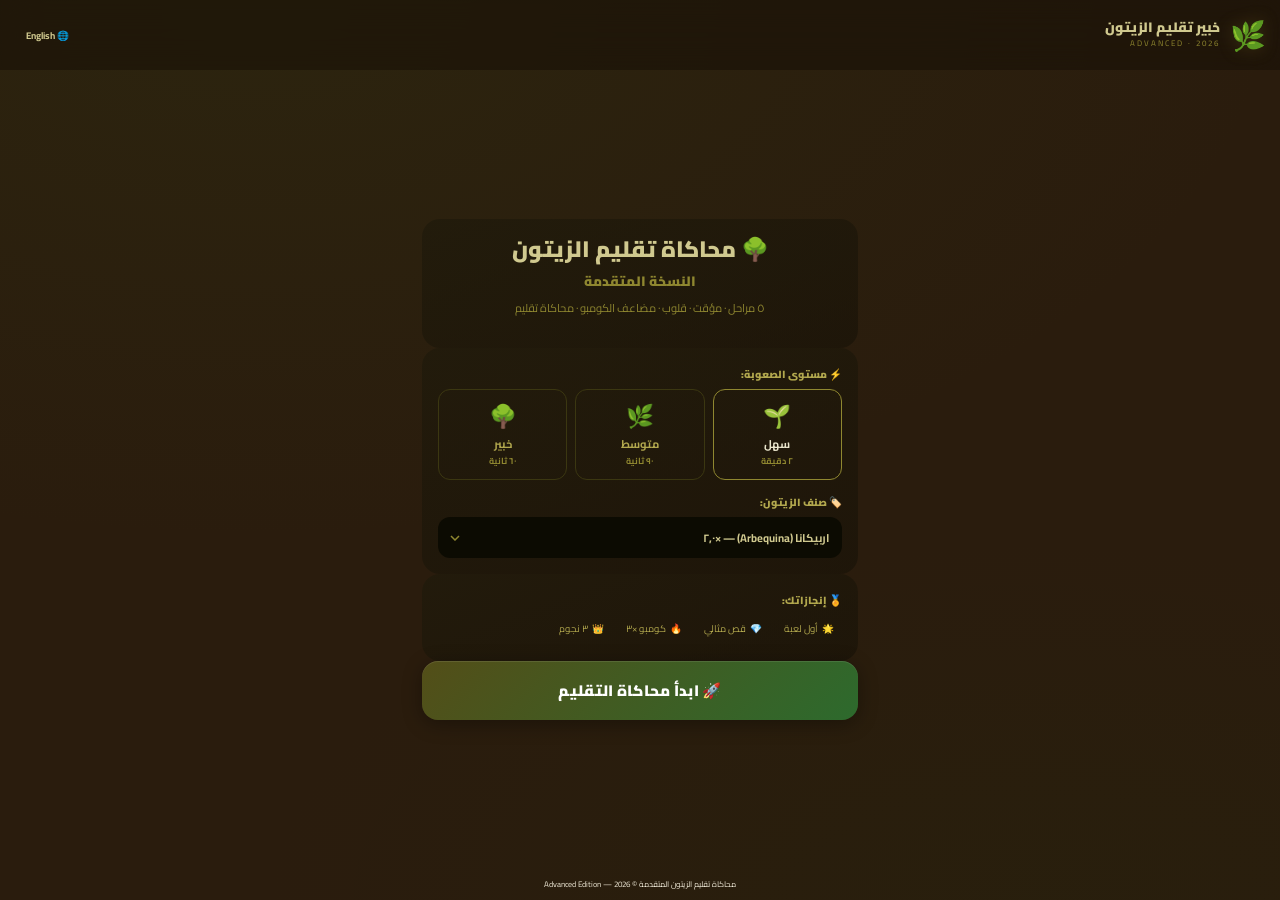
==== commit 0f7a4bdb: "Add Web Audio API sounds, stage 5 transition slide, and end-game flower animation" ====
--- a/olive_v5.html
+++ b/olive_v5.html
@@ -31,20 +31,18 @@
 }
 
 /* ─── IMAGE SPRITE ─── */
-/* o2.jpg: 3-col × 2-row composite panel */
 .panel{
   background:url('o2.jpg') no-repeat;
   background-size:300% 200%;
   width:100%; height:100%; position:absolute; inset:0;
 }
-.p-grove  {background-position:0%   0%  }   /* top-left  : olive grove    */
-.p-sapling{background-position:50%  0%  }   /* top-mid   : young sapling  */
-.p-citrus {background-position:100% 0%  }   /* top-right : citrus bush    */
-.p-shears1{background-position:0%   100%}   /* bot-left  : scissors 1     */
-.p-bloom  {background-position:50%  100%}   /* bot-mid   : bloom branch   */
-.p-shears2{background-position:100% 100%}   /* bot-right : scissors 2     */
-
-/* fallback gradient if image missing */
+.p-grove  {background-position:0%   0%  }
+.p-sapling{background-position:50%  0%  }
+.p-citrus {background-position:100% 0%  }
+.p-shears1{background-position:0%   100%}
+.p-bloom  {background-position:50%  100%}
+.p-shears2{background-position:100% 100%}
+
 .p-grove  {--fb:linear-gradient(135deg,#3a5a1a,#5a8a2a)}
 .p-citrus {--fb:linear-gradient(135deg,#5a3a10,#8a6020)}
 .p-sapling{--fb:linear-gradient(135deg,#1a3a10,#3a6a20)}
@@ -83,7 +81,6 @@
 .home-title{font-size:1.4rem;font-weight:900;color:var(--o200);text-align:center;line-height:1.3;margin-bottom:4px}
 .home-sub{font-size:.7rem;color:var(--o400);text-align:center;margin-bottom:14px}
 
-/* Difficulty pills */
 .diff-row{display:flex;gap:8px;margin-bottom:12px}
 .diff-btn{
   flex:1;padding:10px 6px;border-radius:12px;
@@ -95,7 +92,6 @@
 .diff-btn:hover{border-color:var(--o500);background:var(--o800)}
 .diff-icon{font-size:1.4rem;display:block;margin-bottom:2px}
 
-/* Variety select */
 .field-label{font-size:.65rem;font-weight:900;color:var(--o300);display:block;margin-bottom:5px}
 select.variety{
   width:100%;background:var(--o950);border:1px solid var(--o600)66;
@@ -106,7 +102,6 @@
   background-repeat:no-repeat;background-position:left 12px center;
 }
 
-/* Achievement strip */
 .ach-strip{display:flex;gap:6px;flex-wrap:wrap;margin-bottom:4px}
 .ach-badge{
   background:var(--o800)88;border:1px solid var(--o600)55;
@@ -138,7 +133,6 @@
 .hud-val.score{color:var(--yellow)}
 .hud-val.combo{color:var(--emerald);font-size:.9rem}
 
-/* Timer ring */
 .timer-wrap{position:relative;width:52px;height:52px;margin:0 auto}
 .timer-svg{transform:rotate(-90deg);width:52px;height:52px}
 .timer-bg{fill:none;stroke:var(--o800);stroke-width:4}
@@ -149,16 +143,13 @@
   font-size:.9rem;font-weight:900;color:var(--white);
 }
 
-/* Hearts */
 .hearts{display:flex;gap:3px;justify-content:center}
 .heart{font-size:1rem;transition:transform .3s}
 .heart.lost{filter:grayscale(1) opacity(.3);transform:scale(.8)}
 
-/* Progress bar */
 .progress-outer{background:var(--o800);border-radius:4px;height:5px;overflow:hidden}
 .progress-inner{height:100%;border-radius:4px;background:linear-gradient(90deg,var(--o400),var(--emerald));transition:width .4s cubic-bezier(.4,0,.2,1)}
 
-/* Stage label */
 .stage-lbl{
   background:var(--o800)88;border:1px solid var(--o600)33;
   border-radius:12px;padding:8px 12px;text-align:center;
@@ -175,12 +166,10 @@
 .workspace.shake{animation:shake .4s ease-in-out}
 @keyframes shake{0%,100%{transform:translateX(0)}25%{transform:translateX(-7px) rotate(-.5deg)}75%{transform:translateX(7px) rotate(.5deg)}}
 
-/* Stage views */
 .sv{position:absolute;inset:0;display:none;animation:fadeIn .25s ease}
 .sv.active{display:block}
 @keyframes fadeIn{from{opacity:0;transform:scale(.97)}to{opacity:1;transform:scale(1)}}
 
-/* ── Stage 1 & 3: two-panel choice ── */
 .choice-grid{display:grid;grid-template-columns:1fr 1fr;height:100%;gap:5px;padding:5px}
 .choice-card{
   position:relative;border-radius:14px;overflow:hidden;
@@ -202,7 +191,6 @@
 .lbl-citrus{color:#fb923c}
 .lbl-blue{color:var(--sky)}
 
-/* ── Stage 2: Season choice (4 cards, no image) ── */
 .season-grid{
   display:grid;grid-template-columns:1fr 1fr;
   grid-template-rows:1fr 1fr;height:100%;gap:5px;padding:5px;
@@ -223,7 +211,6 @@
 .season-name{font-size:.7rem;color:var(--white)}
 .season-name-en{font-size:.5rem;color:var(--o300)}
 
-/* ── Stage 3: Tool choice (3 tools) ── */
 .tool-grid{display:flex;height:100%;gap:5px;padding:5px}
 .tool-card{
   flex:1;border-radius:14px;cursor:pointer;
@@ -241,7 +228,6 @@
   text-align:center;font-size:.65rem;font-weight:700;color:var(--o200);
 }
 
-/* ── Stage 4: Zone select (with image) ── */
 .zone-btn{
   position:absolute;border:2px dashed;border-radius:50%;
   cursor:pointer;display:flex;align-items:center;justify-content:center;
@@ -266,29 +252,6 @@
 .zone-tag.canopy{color:var(--sky)}
 .zone-tag.trunk{color:var(--red)}
 
-/* ── Stage 5: Moving precision target ── */
-.cut-info{
-  position:absolute;top:8px;left:8px;right:8px;
-  background:#000000cc;border-radius:8px;padding:5px 10px;
-  text-align:center;font-size:.6rem;font-weight:700;color:var(--o200);z-index:5;
-}
-.cut-target{
-  position:absolute;width:58px;height:58px;border-radius:50%;
-  cursor:pointer;display:flex;align-items:center;justify-content:center;
-  font-size:1.3rem;transition:transform .1s;z-index:4;
-  box-shadow:0 0 0 0 currentColor;
-}
-.cut-target:active{transform:scale(.85)!important}
-.cut-target.perfect{
-  border:4px solid var(--emerald);background:var(--emerald)33;
-  animation:pulseGreen 1.4s ease-in-out infinite;
-}
-.cut-target.wrong{
-  border:4px solid var(--red);background:var(--red)25;
-}
-@keyframes pulseGreen{0%,100%{box-shadow:0 0 0 0 #22c55e55}50%{box-shadow:0 0 0 12px transparent}}
-
-/* ── Floating feedback ── */
 .feedback-float{
   position:absolute;inset:0;display:flex;align-items:center;justify-content:center;
   pointer-events:none;opacity:0;transition:opacity .2s;z-index:20;
@@ -296,21 +259,18 @@
 .feedback-float.show{opacity:1}
 .feedback-txt{font-size:2rem;font-weight:900;text-shadow:0 4px 16px #000000bb}
 
-/* Particles (CSS only) */
 .particle{
   position:absolute;pointer-events:none;font-size:.9rem;
   animation:rise 1s ease-out forwards;
 }
 @keyframes rise{from{transform:translateY(0);opacity:1}to{transform:translateY(-60px);opacity:0}}
 
-/* ─── LOG ─── */
 .log{
   background:#0a090588;border:1px solid var(--o800);
   border-radius:12px;padding:8px 12px;font-size:.6rem;
   height:52px;overflow-y:auto;font-family:monospace;color:var(--o300);line-height:1.7;
 }
 
-/* ─── BUTTONS ROW ─── */
 .btn-row{display:flex;gap:8px}
 .btn-sm{
   flex:1;padding:11px;border-radius:12px;border:none;
@@ -327,6 +287,7 @@
   border:2px solid var(--o600)44;border-radius:24px;
   padding:24px 18px;text-align:center;
   box-shadow:0 12px 48px #00000066;
+  position:relative;z-index:5;
 }
 .stars-row{display:flex;justify-content:center;gap:8px;margin:10px 0}
 .star{font-size:2.8rem;filter:grayscale(1) opacity(.3);transition:all .4s}
@@ -357,31 +318,36 @@
 }
 .btn-ghost:hover{background:var(--o700)88}
 
-/* ─── LIGHTBULB TIP ─── */
-.bulb-bar{
-  position:fixed;bottom:70px;right:12px;z-index:200;
-  display:flex;flex-direction:column;align-items:flex-end;gap:6px;
-}
-.bulb-btn{
-  width:44px;height:44px;border-radius:50%;
-  background:var(--o800);border:2px solid var(--o600)55;
-  font-size:1.4rem;display:flex;align-items:center;justify-content:center;
-  cursor:pointer;transition:all .3s;box-shadow:0 2px 12px #0004;
-}
-.bulb-btn.on{
-  background:#fbbf2422;border-color:#fbbf2488;
-  box-shadow:0 0 20px #fbbf2455, 0 2px 12px #0004;
-  animation:bulbGlow .6s ease-in-out infinite alternate;
-}
-@keyframes bulbGlow{from{box-shadow:0 0 10px #fbbf2433}to{box-shadow:0 0 28px #fbbf2488}}
-.tip-card{
-  max-width:220px;background:#1a1205ee;border:1px solid var(--o500)66;
-  border-radius:12px;padding:10px 12px;font-size:.65rem;line-height:1.6;
-  color:var(--o100);box-shadow:0 4px 20px #000a;
-  animation:tipSlide .4s ease-out;
-}
-@keyframes tipSlide{from{opacity:0;transform:translateX(20px)}to{opacity:1;transform:translateX(0)}}
-.tip-icon{font-size:1.1rem;margin-bottom:4px;display:block}
+/* ─── TRANSITION SLIDE ─── */
+.transition-overlay{
+  position:fixed;inset:0;background:rgba(0,0,0,.9);display:none;
+  flex-direction:column;align-items:center;justify-content:center;
+  z-index:500;animation:fadeInOverlay .4s ease-out;
+}
+.transition-overlay.show{display:flex}
+@keyframes fadeInOverlay{from{opacity:0}to{opacity:1}}
+.transition-content{
+  text-align:center;animation:scaleInContent .6s cubic-bezier(.34,.69,.69,1.1);
+}
+@keyframes scaleInContent{from{transform:scale(.6);opacity:0}to{transform:scale(1);opacity:1}}
+.transition-title{
+  font-size:1.8rem;font-weight:900;color:var(--emerald);margin-bottom:12px;
+  text-shadow:0 2px 12px rgba(34,197,94,.4);
+}
+.transition-emoji{
+  font-size:4rem;margin-bottom:20px;animation:bounce 1.2s ease-in-out infinite;
+}
+@keyframes bounce{0%,100%{transform:translateY(0)}50%{transform:translateY(-20px)}}
+.transition-sub{
+  font-size:.85rem;color:var(--o200);margin-bottom:10px;font-weight:700;
+}
+
+/* ─── FLOWER CANVAS ─── */
+#flowerCanvas{
+  position:fixed;inset:0;pointer-events:none;z-index:2;
+  display:none;width:100%;height:100%;
+}
+#flowerCanvas.show{display:block}
 
 /* ─── HIDDEN ─── */
 .hidden{display:none!important}
@@ -453,7 +419,6 @@
     </select>
   </div>
 
-  <!-- Achievements strip -->
   <div class="card" id="ach-card">
     <div class="field-label lang-ar">🏅 إنجازاتك:</div>
     <div class="field-label lang-en hidden" dir="ltr">🏅 Your Achievements:</div>
@@ -472,13 +437,11 @@
 
 </section>
 
-
 <!-- ══════════════════════════════════
      SCREEN: GAMEPLAY
 ══════════════════════════════════ -->
 <section id="s-game" class="hidden">
 
-  <!-- HUD -->
   <div class="card" style="padding:10px 14px">
     <div class="hud">
       <div class="hud-block">
@@ -487,7 +450,6 @@
         <div class="hud-val score" id="hud-score">0</div>
         <div class="hud-val combo" id="hud-combo">×1</div>
       </div>
-      <!-- Timer ring -->
       <div>
         <div class="timer-wrap">
           <svg class="timer-svg" viewBox="0 0 44 44">
@@ -510,7 +472,6 @@
         <div style="font-size:.6rem;color:var(--o400)" id="hud-mult">×٢٫٠</div>
       </div>
     </div>
-    <!-- Progress -->
     <div style="margin-top:8px">
       <div style="display:flex;justify-content:space-between;font-size:.55rem;color:var(--o400);margin-bottom:3px">
         <span class="lang-ar" id="stage-lbl-ar">المرحلة ١ من ٥</span>
@@ -521,20 +482,15 @@
     </div>
   </div>
 
-  <!-- Bismillah -->
   <div style="text-align:center;font-size:.72rem;font-weight:900;
     color:var(--o300);letter-spacing:.5px;padding:3px 0;
     text-shadow:0 1px 6px #00000066;">
     🌿 قل بسم الله وابدأ التقليم 🌿
   </div>
 
-  <!-- Instructions -->
   <div class="stage-lbl" id="g-instr"></div>
 
-  <!-- Workspace -->
   <div class="workspace" id="workspace">
-
-    <!-- Stage 1: Tree ID (olive vs citrus) -->
     <div class="sv" id="sv1">
       <div class="choice-grid">
         <div class="choice-card" id="cc-citrus" onclick="stageAnswer(1,'citrus')">
@@ -548,7 +504,6 @@
       </div>
     </div>
 
-    <!-- Stage 2: Season -->
     <div class="sv" id="sv2">
       <div class="season-grid">
         <div class="season-card winter" onclick="stageAnswer(2,'winter')">
@@ -578,15 +533,11 @@
       </div>
     </div>
 
-    <!-- Stage 3: Tool -->
     <div class="sv" id="sv3" style="display:none">
-      <div class="tool-grid" id="tool-grid">
-        <!-- filled by JS to randomise order -->
-      </div>
+      <div class="tool-grid" id="tool-grid"></div>
       <div class="tool-task" id="tool-task"></div>
     </div>
 
-    <!-- Stage 4: Zone -->
     <div class="sv" id="sv4">
       <div class="panel p-sapling" style="position:absolute;inset:0"></div>
       <div class="zone-btn canopy" onclick="stageAnswer(4,'canopy')">
@@ -600,7 +551,6 @@
       </div>
     </div>
 
-    <!-- Stage 5: Pruning Simulation (olive-pruning mini-game) -->
     <div class="sv" id="sv5" style="position:relative;padding:0;overflow:hidden;background:#1a2810;border-radius:12px">
       <div id="sv5-ui" style="position:absolute;top:6px;left:6px;right:6px;display:flex;justify-content:space-between;z-index:10;pointer-events:none">
         <div style="background:rgba(0,0,0,.6);padding:3px 10px;border-radius:20px;font-size:.7rem;font-weight:800;color:#4CAF50">
@@ -616,23 +566,19 @@
       </div>
     </div>
 
-    <!-- Feedback overlay -->
     <div class="feedback-float" id="fb-overlay">
       <div class="feedback-txt" id="fb-txt"></div>
     </div>
   </div>
 
-  <!-- Log -->
   <div class="log" id="g-log">🌿 <span class="lang-ar">نظام تقليم الزيتون المتقدم — مستعد</span><span class="lang-en hidden">Advanced pruning system — ready</span></div>
 
-  <!-- Buttons -->
   <div class="btn-row">
     <button type="button" class="btn-sm btn-back"  onclick="goHome()">↩️ <span class="lang-ar">القائمة</span><span class="lang-en hidden">Menu</span></button>
     <button type="button" class="btn-sm btn-retry" onclick="retryStage()">🔄 <span class="lang-ar">إعادة المرحلة</span><span class="lang-en hidden">Retry Stage</span></button>
   </div>
 
 </section>
-
 
 <!-- ══════════════════════════════════
      SCREEN: SCORE
@@ -674,14 +620,19 @@
 
 </main>
 
-<!-- ═══ LIGHTBULB TIP WIDGET ═══ -->
-<div class="bulb-bar" id="bulb-bar">
-  <div class="tip-card hidden" id="tip-card">
-    <span class="tip-icon" id="tip-icon">💡</span>
-    <div id="tip-text"></div>
+<!-- ═══ TRANSITION OVERLAY ═══ -->
+<div class="transition-overlay" id="transitionOverlay">
+  <div class="transition-content">
+    <div class="transition-emoji">✂️</div>
+    <div class="transition-title lang-ar">المرحلة الجديدة</div>
+    <div class="transition-title hidden lang-en">New Stage</div>
+    <div class="transition-sub lang-ar">محاكاة التقليم الحقيقية</div>
+    <div class="transition-sub hidden lang-en">Real Pruning Simulation</div>
   </div>
-  <div class="bulb-btn" id="bulb-btn" onclick="toggleTip()">💡</div>
 </div>
+
+<!-- ═══ FLOWER CANVAS ═══ -->
+<canvas id="flowerCanvas"></canvas>
 
 <footer style="text-align:center;padding:8px;font-size:.5rem;color:var(--o600)88;border-top:1px solid var(--o800)44">
   محاكاة تقليم الزيتون المتقدمة © 2026 — Advanced Edition
@@ -714,7 +665,6 @@
   stage5Score: 0,
 };
 
-/* Tool stage data */
 const TOOLS = [
   { id:'shears', icon:'✂️',  nameAr:'مقص التقليم',   nameEn:'Pruning Shears', correct:true  },
   { id:'saw',    icon:'🪚',  nameAr:'المنشار',        nameEn:'Hand Saw',       correct:false },
@@ -725,13 +675,90 @@
   en:'Which tool do you use to cut thin basal suckers?',
 };
 
-/* Panel for stage 5 */
 const CUT_PANELS = ['p-shears1','p-bloom','p-shears2'];
 
 /* ══════════════════════════════════════════
-   AUDIO – disabled
+   AUDIO SYSTEM – Web Audio API
 ══════════════════════════════════════════ */
-function beep() {}  // sounds removed
+let audioCtx = null;
+function initAudio() {
+  if (!audioCtx) {
+    audioCtx = new (window.AudioContext || window.webkitAudioContext)();
+  }
+  return audioCtx;
+}
+
+function playSnip() {
+  const ctx = initAudio();
+  if (ctx.state === 'suspended') ctx.resume();
+  const now = ctx.currentTime;
+  const osc = ctx.createOscillator();
+  const gain = ctx.createGain();
+  osc.connect(gain);
+  gain.connect(ctx.destination);
+  osc.frequency.setValueAtTime(600, now);
+  osc.frequency.exponentialRampToValueAtTime(200, now + 0.15);
+  gain.gain.setValueAtTime(0.15, now);
+  gain.gain.exponentialRampToValueAtTime(0.01, now + 0.15);
+  osc.start(now);
+  osc.stop(now + 0.15);
+}
+
+function playCoin() {
+  const ctx = initAudio();
+  if (ctx.state === 'suspended') ctx.resume();
+  const now = ctx.currentTime;
+  for (let i = 0; i < 3; i++) {
+    const osc = ctx.createOscillator();
+    const gain = ctx.createGain();
+    osc.connect(gain);
+    gain.connect(ctx.destination);
+    const freq = 600 + i * 200;
+    osc.frequency.setValueAtTime(freq, now + i * 0.08);
+    gain.gain.setValueAtTime(0.1, now + i * 0.08);
+    gain.gain.exponentialRampToValueAtTime(0.01, now + i * 0.08 + 0.2);
+    osc.start(now + i * 0.08);
+    osc.stop(now + i * 0.08 + 0.2);
+  }
+}
+
+function playTryAgain() {
+  const ctx = initAudio();
+  if (ctx.state === 'suspended') ctx.resume();
+  const now = ctx.currentTime;
+  const osc = ctx.createOscillator();
+  const gain = ctx.createGain();
+  osc.connect(gain);
+  gain.connect(ctx.destination);
+  osc.frequency.setValueAtTime(400, now);
+  osc.frequency.exponentialRampToValueAtTime(150, now + 0.4);
+  gain.gain.setValueAtTime(0.1, now);
+  gain.gain.exponentialRampToValueAtTime(0.01, now + 0.4);
+  osc.start(now);
+  osc.stop(now + 0.4);
+}
+
+function playTick() {
+  const ctx = initAudio();
+  if (ctx.state === 'suspended') ctx.resume();
+  const now = ctx.currentTime;
+  const osc = ctx.createOscillator();
+  const gain = ctx.createGain();
+  osc.connect(gain);
+  gain.connect(ctx.destination);
+  osc.frequency.setValueAtTime(1000, now);
+  gain.gain.setValueAtTime(0.05, now);
+  gain.gain.exponentialRampToValueAtTime(0.001, now + 0.1);
+  osc.start(now);
+  osc.stop(now + 0.1);
+}
+
+function beep(type) {
+  if (type === 'correct') playCoin();
+  else if (type === 'wrong') playTryAgain();
+  else if (type === 'tick') playTick();
+  else if (type === 'snip') playSnip();
+}
 
 /* ══════════════════════════════════════════
    LANGUAGE
@@ -762,7 +789,6 @@
   const sel = document.getElementById('varietySel');
   S.variety = sel.value;
   S.multiplier = parseFloat(sel.options[sel.selectedIndex].getAttribute('data-m'));
-  // Short name
   const txt = sel.options[sel.selectedIndex].text.split('—')[0].replace(/\(.*\)/,'').trim();
   document.getElementById('hud-var').textContent = txt;
   document.getElementById('hud-mult').textContent = '×' + S.multiplier.toFixed(1);
@@ -778,14 +804,12 @@
   showScreen('s-game');
   renderHearts();
   setupStage(1);
-  // Unlock first-game achievement
   if (!S.achievements.first) { S.achievements.first=true; updateAch(); }
 }
 
 function setupStage(n) {
   S.stage=n;
   stopTimer();
-  // hide all stage views
   for(let i=1;i<=5;i++) { const v=document.getElementById('sv'+i); if(v){v.classList.remove('active'); v.style.display='none';} }
 
   const prog = Math.round(((n-1)/S.totalStages)*100);
@@ -794,9 +818,11 @@
   document.getElementById('stage-lbl-ar').textContent = `المرحلة ${n} من ${S.totalStages}`;
   document.getElementById('stage-lbl-en').textContent = `Stage ${n} of ${S.totalStages}`;
 
-  // Stage-specific setup
   if (n===3) buildToolStage();
-  if (n===5) buildPruningStage();
+  if (n===5) {
+    showTransition();
+    return; // delayed start via transition
+  }
 
   const sv = document.getElementById('sv'+n);
   if(sv){ sv.style.display='block'; sv.classList.add('active'); }
@@ -806,12 +832,25 @@
   startTimer();
 }
 
+function showTransition() {
+  const overlay = document.getElementById('transitionOverlay');
+  overlay.classList.add('show');
+  setTimeout(()=>{
+    overlay.classList.remove('show');
+    const sv = document.getElementById('sv5');
+    if(sv){ sv.style.display='block'; sv.classList.add('active'); }
+    setInstruction(5);
+    updateScoreHUD();
+    S.stageStartTime = Date.now();
+    startTimer();
+  }, 3000);
+}
+
 function buildToolStage() {
   const grid = document.getElementById('tool-grid');
   grid.innerHTML='';
   const task = document.getElementById('tool-task');
   task.textContent = S.lang==='ar'? TOOL_TASKS.ar : TOOL_TASKS.en;
-  // Shuffle tools
   const shuffled = [...TOOLS].sort(()=>Math.random()-.5);
   shuffled.forEach(t => {
     const d=document.createElement('div');
@@ -823,26 +862,6 @@
     `;
     grid.appendChild(d);
   });
-}
-
-function buildCutStage() {
-  const sv=document.getElementById('sv5');
-  // set random panel
-  const panel = CUT_PANELS[Math.floor(Math.random()*CUT_PANELS.length)];
-  // remove any existing panel div
-  sv.querySelectorAll('.panel').forEach(el=>el.remove());
-  const pdiv=document.createElement('div');
-  pdiv.className='panel '+panel;
-  pdiv.style.cssText='position:absolute;inset:0;z-index:0';
-  sv.insertBefore(pdiv, sv.firstChild);
-  // randomise good target position
-  const positions=[
-    {top:'48%',left:'46%'},{top:'55%',left:'52%'},{top:'42%',left:'40%'}
-  ];
-  const pos=positions[Math.floor(Math.random()*positions.length)];
-  const good=document.getElementById('cut-good');
-  good.style.top=pos.top; good.style.left=pos.left;
-  good.style.transform='translate(-50%,-50%)';
 }
 
 function setInstruction(n) {
@@ -867,12 +886,11 @@
 /* ══════════════════════════════════════════
    ANSWERS
 ══════════════════════════════════════════ */
-/* correctness key per stage */
 const CORRECT = { 1:'olive', 2:'winter', 3:'correct', 4:'basal', 5:'pruned' };
-const PARTIAL  = { 2:'spring', 4:'canopy' }; // partial credit
+const PARTIAL  = { 2:'spring', 4:'canopy' };
 
 function stageAnswer(stageNum, answer) {
-  if (S.stage !== stageNum) return; // guard
+  if (S.stage !== stageNum) return;
   stopTimer();
   const elapsed = (Date.now()-S.stageStartTime)/1000;
   S.stageTimes.push(elapsed);
@@ -966,12 +984,11 @@
 }
 function updateTimerUI(v) {
   const max=S.timerMax[S.diff];
-  const pct=v/max; // 1→0
-  const circ=113; // 2πr for r=18
+  const pct=v/max;
+  const circ=113;
   const offset=circ*(1-pct);
   document.getElementById('timer-ring').style.strokeDashoffset=offset;
   document.getElementById('timer-num').textContent=v;
-  // Color shift
   const color=v>max*.5?'var(--emerald)':v>max*.25?'var(--yellow)':'var(--red)';
   document.getElementById('timer-ring').style.stroke=color;
   document.getElementById('timer-num').style.color=color;
@@ -999,577 +1016,145 @@
 function shakeWs() {
   const ws=document.getElementById('workspace');
   ws.classList.add('shake');
-  setTimeout(()=>ws.classList.remove('shake'),500);
-}
-function spawnParticles(icons) {
+  setTimeout(()=>ws.classList.remove('shake'),400);
+}
+function spawnParticles(emojis) {
   const ws=document.getElementById('workspace');
-  for(let i=0;i<6;i++){
+  for(let i=0;i<5;i++){
     const p=document.createElement('div');
     p.className='particle';
-    p.style.left=Math.random()*80+10+'%';
-    p.style.top=Math.random()*40+20+'%';
-    p.style.animationDelay=Math.random()*.4+'s';
-    p.textContent=icons[Math.floor(Math.random()*icons.length)];
+    p.textContent=emojis[Math.floor(Math.random()*emojis.length)];
+    p.style.left=Math.random()*100+'%';
+    p.style.top='50%';
     ws.appendChild(p);
-    setTimeout(()=>p.remove(),1200);
+    setTimeout(()=>p.remove(),1100);
   }
 }
-function log(txt) {
-  const box=document.getElementById('g-log');
-  box.innerHTML='<div>🌿 '+txt+'</div>'+box.innerHTML;
-}
-function retryStage() {
-  stopTimer();
-  P5.running=false; if(P5.rafId){cancelAnimationFrame(P5.rafId);P5.rafId=null;}
-  if (S.stage===3) buildToolStage();
-  if (S.stage===5) buildPruningStage();
-  setInstruction(S.stage);
-  S.stageStartTime=Date.now();
-  startTimer();
-}
-
-/* ══════════════════════════════════════════
-   END GAME
-══════════════════════════════════════════ */
+function log(msg) {
+  const logEl = document.getElementById('g-log');
+  logEl.textContent = msg + '\n' + logEl.textContent;
+}
+function showScreen(id) {
+  document.querySelectorAll('section').forEach(s=>s.classList.add('hidden'));
+  document.getElementById(id).classList.remove('hidden');
+}
+
+function updateAch() {
+  ['first','perfect','combo3'].forEach(k=>{
+    if(S.achievements[k]){
+      const map={'first':'ach-first','perfect':'ach-perfect','combo3':'ach-combo'};
+      const el=document.getElementById(map[k]);
+      if(el) el.classList.add('earned');
+    }
+  });
+}
+
 function endGame() {
   stopTimer();
-  P5.running=false; if(P5.rafId){cancelAnimationFrame(P5.rafId);P5.rafId=null;}
+  let stars = 0;
+  if (S.score >= 200) stars = 3;
+  else if (S.score >= 100) stars = 2;
+  else if (S.score >= 50) stars = 1;
+  
+  if (stars === 3 && !S.achievements.expert) {
+    S.achievements.expert = true;
+    updateAch();
+  }
+
+  [1,2,3].forEach(i=>{
+    const el = document.getElementById('star'+i);
+    if(i<=stars) setTimeout(()=>el.classList.add('lit'),i*200);
+  });
+
+  document.getElementById('final-score').textContent = S.score;
+  document.getElementById('st-correct').textContent = S.correctCount;
+  document.getElementById('st-maxcombo').textContent = '×' + S.maxCombo;
+  const avgTime = S.stageTimes.length > 0 ? (S.stageTimes.reduce((a,b)=>a+b)/S.stageTimes.length).toFixed(1) : '0';
+  document.getElementById('st-time').textContent = avgTime + 's';
+
+  const perf = S.lang==='ar'
+    ? (stars===3?'🌟 متقن':'🌱 جيد جداً!')
+    : (stars===3?'🌟 Master':'🌱 Excellent');
+  document.getElementById('perf-text').textContent = perf;
+
+  // Play coin sound and show flowers
+  beep('correct');
+  startFlowerAnimation();
   showScreen('s-score');
-  document.getElementById('final-score').textContent=S.score;
-
-  // Stars – require completing stage 5 (pruning) with a good score
-  let starsNeeded = 0;
-  if (!S.stage5Completed || S.lives <= 0) {
-    starsNeeded = 0;
-  } else if (S.correctCount >= S.totalStages && S.score >= Math.round(500 * S.multiplier)) {
-    starsNeeded = 3;
-  } else if (S.correctCount >= S.totalStages - 1 && S.score >= Math.round(250 * S.multiplier)) {
-    starsNeeded = 2;
-  } else if (S.stage5Completed) {
-    starsNeeded = 1;
+}
+
+/* ══════════════════════════════════════════
+   FLOWER ANIMATION
+══════════════════════════════════════════ */
+function startFlowerAnimation() {
+  const canvas = document.getElementById('flowerCanvas');
+  canvas.classList.add('show');
+  canvas.width = window.innerWidth;
+  canvas.height = window.innerHeight;
+  const ctx = canvas.getContext('2d');
+
+  const flowers = [];
+  const flowerCount = 20;
+
+  for (let i = 0; i < flowerCount; i++) {
+    flowers.push({
+      x: Math.random() * canvas.width,
+      y: Math.random() * canvas.height - canvas.height,
+      vx: (Math.random() - 0.5) * 2,
+      vy: Math.random() * 1.5 + 1,
+      life: 1,
+    });
   }
-  ['star1','star2','star3'].forEach((id,i)=>{
-    const el=document.getElementById(id);
-    el.classList.remove('lit');
-    if(i<starsNeeded) setTimeout(()=>el.classList.add('lit'),(i+1)*400);
-  });
-  if(starsNeeded===3&&!S.achievements.expert){ S.achievements.expert=true; updateAch(); }
-
-  // Performance text
-  const avgTime = S.stageTimes.length? (S.stageTimes.reduce((a,b)=>a+b,0)/S.stageTimes.length).toFixed(1) : '—';
-  const perf=[
-    { thr:400*S.multiplier, ar:'🏆 خبير زراعي مُعتمد! أداء استثنائي.', en:'🏆 Certified Agriculture Expert! Outstanding.' },
-    { thr:250*S.multiplier, ar:'🌟 مستوى متقدم ممتاز، أنت على الطريق الصحيح!', en:'🌟 Advanced level — you are on the right track!' },
-    { thr:100*S.multiplier, ar:'👍 مستوى جيد. استمر في التدريب لتتحسن!', en:'👍 Good level. Keep practicing to improve!' },
-    { thr:0,                ar:'📚 تحتاج مزيداً من التدريب. لا تستسلم!', en:'📚 More practice needed. Do not give up!' },
-  ];
-  const p=perf.find(x=>S.score>=x.thr);
-  document.getElementById('perf-text').innerHTML = S.lang==='ar'? p.ar : p.en;
-
-  // Stats
-  document.getElementById('st-correct').textContent  = S.correctCount+'/'+S.totalStages;
-  document.getElementById('st-maxcombo').textContent  = '×'+S.maxCombo;
-  document.getElementById('st-time').textContent      = avgTime+'s';
-}
-
-/* ══════════════════════════════════════════
-   GEMINI API KEY – ضع مفتاحك في السطر التالي
-══════════════════════════════════════════ */
-const GEMINI_API_KEY = 'YOUR_GEMINI_API_KEY_HERE'; // ← ضع مفتاحك هنا
-
-/* ══════════════════════════════════════════
-   STAGE 5 – PRUNING SIMULATION (olive-pruning)
-══════════════════════════════════════════ */
-const P5_VARIETIES = [
-  { name:'K18',        nameAr:'K18',       baseValue:100, color:'#2E5A1c' },
-  { name:'Arbequina',  nameAr:'أربيكانا',  baseValue:85,  color:'#3B6E26' },
-  { name:'Kalamata',   nameAr:'كلمتا',     baseValue:75,  color:'#488231' },
-  { name:'Manzanilla', nameAr:'منزرينا',   baseValue:65,  color:'#55963B' },
-  { name:'Jlot',       nameAr:'جلط',       baseValue:55,  color:'#62AA46' },
-  { name:'Qaisi',      nameAr:'قيسي',      baseValue:45,  color:'#6FBE50' },
-  { name:'Nabali',     nameAr:'نابالي',    baseValue:35,  color:'#7CD25B' },
-  { name:'Istanbuli',  nameAr:'استنبولي',  baseValue:20,  color:'#89E666' },
-];
-
-let P5 = {
-  canvas:null, ctx:null, rafId:null, running:false,
-  branches:[], scoreFeedbacks:[],
-  mx:200, my:200, isCutting:false,
-  varIdx:0, p5score:0,
-  cutPoint:{ x:0, y:0 }, // exact touch/click point
-};
-
-/* ── background olive tree silhouettes ── */
-function p5DrawBgTrees(ctx, W, H) {
-  const trees=[{x:W*.08,s:.45},{x:W*.92,s:.4},{x:W*.72,s:.35},{x:W*.22,s:.3}];
-  trees.forEach(t=>{
-    ctx.save(); ctx.globalAlpha=.18;
-    ctx.translate(t.x,H);
-    ctx.scale(t.s,t.s);
-    // trunk
-    ctx.strokeStyle='#4a3010'; ctx.lineWidth=14; ctx.lineCap='round';
-    ctx.beginPath(); ctx.moveTo(0,0); ctx.lineTo(0,-200); ctx.stroke();
-    // canopy
-    ctx.fillStyle='#3a6020';
-    for(let i=0;i<7;i++){
-      const ang=(-Math.PI*.5)+(i-3)*.3;
-      const r=70+Math.random()*20;
-      ctx.beginPath();
-      ctx.arc(Math.cos(ang)*40,-(180+Math.sin(ang)*30),r*.6,0,Math.PI*2);
-      ctx.fill();
-    }
+
+  function drawFlower(x, y, size, alpha) {
+    ctx.save();
+    ctx.globalAlpha = alpha;
+    ctx.font = `${size}px Arial`;
+    ctx.textAlign = 'center';
+    ctx.textBaseline = 'middle';
+    ctx.fillText('🌸', x, y);
     ctx.restore();
-  });
-}
-
-function p5GenTree(W,H) {
-  P5.branches=[];
-  const variety=P5_VARIETIES[P5.varIdx];
-  document.getElementById('p5-tree').textContent=
-    S.lang==='ar'? variety.nameAr : variety.name;
-
-  function branch(x,y,angle,len,depth,isNew){
-    if(depth>5||len<8) return;
-    const ex=x+Math.cos(angle)*len;
-    const ey=y+Math.sin(angle)*len;
-    const hf=(H-ey)/H;
-    const vertical=Math.abs(Math.sin(angle))>0.8;
-    const af=vertical?1.0:1.5;
-    const gtype=(isNew||depth>=3)?'new':'old';
-    P5.branches.push({
-      sx:x,sy:y,ex,ey,depth,growthType:gtype,
-      angleFactor:af,heightFactor:hf,pruned:false,
-      // midpoint for hit detection
-      mx:(x+ex)/2, my:(y+ey)/2,
-      // branch thickness for hit area
-      hw:Math.max(16, 22-depth*2.5)
+  }
+
+  function animate() {
+    ctx.clearRect(0, 0, canvas.width, canvas.height);
+    let allDead = true;
+
+    flowers.forEach(f => {
+      f.x += f.vx;
+      f.y += f.vy;
+      f.life -= 0.008;
+
+      if (f.life > 0) {
+        allDead = false;
+        drawFlower(f.x, f.y, 30, f.life);
+      }
     });
-    const nb=2+Math.floor(Math.random()*2);
-    for(let i=0;i<nb;i++){
-      const na=angle+(Math.random()*.9-.45);
-      const nl=len*(.68+Math.random()*.22);
-      branch(ex,ey,na,nl,depth+1,gtype==='new');
+
+    if (!allDead) {
+      requestAnimationFrame(animate);
+    } else {
+      canvas.classList.remove('show');
     }
   }
-  branch(W*.5,H,-Math.PI/2,W*.14,1,false);
-}
-
-function p5HitBranch(cx,cy) {
-  // Check each branch — is the touch point near the branch line?
-  let hit=null, bestD=Infinity;
-  P5.branches.forEach(b=>{
-    if(b.pruned) return;
-    // Point-to-segment distance
-    const dx=b.ex-b.sx, dy=b.ey-b.sy;
-    const len2=dx*dx+dy*dy;
-    let t=len2>0?((cx-b.sx)*dx+(cy-b.sy)*dy)/len2:0;
-    t=Math.max(0,Math.min(1,t));
-    const nx=b.sx+t*dx, ny=b.sy+t*dy;
-    const d=Math.hypot(cx-nx,cy-ny);
-    const hitRadius=b.hw+10; // generous touch area
-    if(d<hitRadius && d<bestD){ bestD=d; hit=b; }
-  });
-  return hit;
-}
-
-function p5Prune(cx,cy) {
-  const b=p5HitBranch(cx,cy);
-  if(!b) return;
-  b.pruned=true;
-  P5.isCutting=true;
-  setTimeout(()=>P5.isCutting=false,120);
-
-  const variety=P5_VARIETIES[P5.varIdx];
-  const gm=b.growthType==='new'?1.5:1.0;
-  const hm=1+b.heightFactor;
-  const am=b.angleFactor;
-  const pts=Math.round(variety.baseValue*gm*hm*am);
-  P5.p5score+=pts;
-  S.score+=pts; updateScoreHUD();
-  document.getElementById('p5-score').textContent=P5.p5score;
-  P5.scoreFeedbacks.push({
-    x:cx, y:cy,
-    text:'+'+pts,
-    alpha:1.0,
-    color:b.growthType==='new'?'#8BC34A':'#FFC107'
-  });
-  // Also prune child branches (branches whose start = pruned branch end)
-  P5.branches.forEach(child=>{
-    if(!child.pruned&&Math.hypot(child.sx-b.ex,child.sy-b.ey)<4){
-      child.pruned=true;
-    }
-  });
-  // Regenerate tree if >70% branches pruned
-  const remaining=P5.branches.filter(x=>!x.pruned).length;
-  if(remaining<P5.branches.length*.3){
-    P5.varIdx=(P5.varIdx+1)%P5_VARIETIES.length;
-    const cv=P5.canvas; p5GenTree(cv.width,cv.height);
-  }
-}
-
-function buildPruningStage() {
-  P5.running=false;
-  if(P5.rafId){cancelAnimationFrame(P5.rafId);P5.rafId=null;}
-  P5.p5score=0; P5.branches=[]; P5.scoreFeedbacks=[];
-  P5.varIdx=0; P5.isCutting=false;
-  document.getElementById('p5-score').textContent='0';
-
-  P5.canvas=document.getElementById('sv5-canvas');
-  P5.ctx=P5.canvas.getContext('2d');
-
-  requestAnimationFrame(()=>requestAnimationFrame(()=>{
-    const ws=document.getElementById('workspace');
-    const r=ws.getBoundingClientRect();
-    const W=Math.round(r.width)||360;
-    const H=Math.round(r.height)||270;
-    P5.canvas.width=W;
-    P5.canvas.height=H;
-    P5.mx=W/2; P5.my=H*.8;
-    p5GenTree(W,H);
-
-    // Mouse events
-    P5.canvas.onmousemove=e=>{
-      const rc=P5.canvas.getBoundingClientRect();
-      const sx=P5.canvas.width/rc.width;
-      const sy=P5.canvas.height/rc.height;
-      P5.mx=(e.clientX-rc.left)*sx;
-      P5.my=(e.clientY-rc.top)*sy;
-    };
-    P5.canvas.onmousedown=e=>{
-      e.preventDefault();
-      const rc=P5.canvas.getBoundingClientRect();
-      const sx=P5.canvas.width/rc.width;
-      const sy=P5.canvas.height/rc.height;
-      const cx=(e.clientX-rc.left)*sx;
-      const cy=(e.clientY-rc.top)*sy;
-      P5.mx=cx; P5.my=cy;
-      p5Prune(cx,cy);
-    };
-    // Touch events – full Android support
-    P5.canvas.ontouchmove=e=>{
-      e.preventDefault();
-      const rc=P5.canvas.getBoundingClientRect();
-      const sx=P5.canvas.width/rc.width;
-      const sy=P5.canvas.height/rc.height;
-      const t=e.touches[0];
-      P5.mx=(t.clientX-rc.left)*sx;
-      P5.my=(t.clientY-rc.top)*sy;
-      // Continuous pruning while dragging finger
-      p5Prune(P5.mx,P5.my);
-    };
-    P5.canvas.ontouchstart=e=>{
-      e.preventDefault();
-      const rc=P5.canvas.getBoundingClientRect();
-      const sx=P5.canvas.width/rc.width;
-      const sy=P5.canvas.height/rc.height;
-      const t=e.touches[0];
-      P5.mx=(t.clientX-rc.left)*sx;
-      P5.my=(t.clientY-rc.top)*sy;
-      p5Prune(P5.mx,P5.my);
-    };
-    P5.canvas.ontouchend=e=>{ e.preventDefault(); };
-    P5.canvas.style.touchAction='none';
-
-    P5.running=true;
-    p5Loop();
-  }));
-}
-
-function p5DrawHand(ctx,x,y,cutting) {
-  ctx.save();
-  ctx.translate(x,y);
-  ctx.rotate(Math.PI/5);
-  const sc=cutting?.92:1;
-  ctx.scale(sc,sc);
-
-  // Sleeve
-  ctx.fillStyle='#3b2a1a';
-  ctx.beginPath();
-  ctx.roundRect(-14,18,28,55,5);
-  ctx.fill();
-
-  // Palm
-  ctx.fillStyle='#c8845a';
-  ctx.beginPath();
-  ctx.ellipse(0,12,18,22,0,0,Math.PI*2);
-  ctx.fill();
-
-  // 4 fingers curled around handle
-  [-10,-4,4,10].forEach((fx,i)=>{
-    ctx.fillStyle=i%2===0?'#c8845a':'#d99060';
-    ctx.beginPath();
-    ctx.ellipse(fx,0,6,10,0,0,Math.PI*2);
-    ctx.fill();
-  });
-  // Thumb
-  ctx.fillStyle='#c8845a';
-  ctx.beginPath();
-  ctx.ellipse(-20,8,7,12,-Math.PI/4,0,Math.PI*2);
-  ctx.fill();
-
-  // ── SHEARS ──
-  const sa=cutting?0.08:0.38;
-  // blade 1 (top)
-  ctx.save(); ctx.rotate(-sa);
-  ctx.strokeStyle='#9e9e9e'; ctx.lineWidth=7; ctx.lineCap='round';
-  ctx.beginPath(); ctx.moveTo(0,0); ctx.lineTo(-28,-18); ctx.stroke();
-  // blade highlight
-  ctx.strokeStyle='#e0e0e0'; ctx.lineWidth=2;
-  ctx.beginPath(); ctx.moveTo(0,0); ctx.lineTo(-26,-16); ctx.stroke();
-  // handle
-  ctx.strokeStyle='#d32f2f'; ctx.lineWidth=9;
-  ctx.beginPath(); ctx.moveTo(0,0); ctx.lineTo(26,18); ctx.stroke();
-  ctx.restore();
-
-  // blade 2 (bottom)
-  ctx.save(); ctx.rotate(sa);
-  ctx.strokeStyle='#757575'; ctx.lineWidth=7; ctx.lineCap='round';
-  ctx.beginPath(); ctx.moveTo(0,0); ctx.lineTo(-32,-6); ctx.stroke();
-  ctx.strokeStyle='#bdbdbd'; ctx.lineWidth=2;
-  ctx.beginPath(); ctx.moveTo(0,0); ctx.lineTo(-30,-5); ctx.stroke();
-  ctx.strokeStyle='#d32f2f'; ctx.lineWidth=9;
-  ctx.beginPath(); ctx.moveTo(0,0); ctx.lineTo(22,26); ctx.stroke();
-  ctx.restore();
-
-  // Pivot screw
-  ctx.fillStyle='#424242';
-  ctx.beginPath(); ctx.arc(0,0,5,0,Math.PI*2); ctx.fill();
-  ctx.fillStyle='#757575';
-  ctx.beginPath(); ctx.arc(0,0,2.5,0,Math.PI*2); ctx.fill();
-
-  ctx.restore();
-}
-
-function p5Draw() {
-  const cv=P5.canvas, c=P5.ctx, W=cv.width, H=cv.height;
-  // Sky gradient
-  const sky=c.createLinearGradient(0,0,0,H);
-  sky.addColorStop(0,'#87CEEB'); sky.addColorStop(1,'#d4f0c0');
-  c.fillStyle=sky; c.fillRect(0,0,W,H);
-
-  // Background trees
-  p5DrawBgTrees(c,W,H);
-
-  // Ground
-  c.fillStyle='#6B4226';
-  c.beginPath(); c.roundRect(0,H-28,W,28,0); c.fill();
-  // Grass strip
-  c.fillStyle='#4a7c20';
-  c.beginPath(); c.roundRect(0,H-32,W,10,0); c.fill();
-
-  // Main trunk
-  c.strokeStyle='#5d4037'; c.lineWidth=20; c.lineCap='round';
-  c.beginPath(); c.moveTo(W*.5,H-28); c.lineTo(W*.5,H*.55); c.stroke();
-  // Trunk texture
-  c.strokeStyle='#4a3020'; c.lineWidth=3;
-  for(let i=0;i<3;i++){
-    const ty=H*.65+i*18;
-    c.beginPath();
-    c.moveTo(W*.5-6,ty); c.quadraticCurveTo(W*.5+3,ty+6,W*.5+6,ty+2);
-    c.stroke();
-  }
-
-  // Branches
-  P5.branches.forEach(b=>{
-    if(b.pruned) return;
-    c.strokeStyle=b.growthType==='new'?'#66BB6A':'#8d6e63';
-    c.lineWidth=Math.max(2,10-b.depth*1.5);
-    c.lineCap='round';
-    c.beginPath(); c.moveTo(b.sx,b.sy); c.lineTo(b.ex,b.ey); c.stroke();
-    // Leaf dots on new growth
-    if(b.growthType==='new'){
-      c.fillStyle=P5_VARIETIES[P5.varIdx].color;
-      c.beginPath(); c.arc(b.ex,b.ey,4,0,Math.PI*2); c.fill();
-      // tiny leaves
-      c.fillStyle='#5a9030';
-      [-1,1].forEach(side=>{
-        c.save();
-        c.translate(b.mx,b.my);
-        const ang=Math.atan2(b.ey-b.sy,b.ex-b.sx)+Math.PI/2*side;
-        c.rotate(ang);
-        c.beginPath(); c.ellipse(0,0,3,7,0,0,Math.PI*2); c.fill();
-        c.restore();
-      });
-    }
-  });
-
-  // Score feedbacks
-  for(let i=P5.scoreFeedbacks.length-1;i>=0;i--){
-    const f=P5.scoreFeedbacks[i];
-    c.fillStyle=f.color;
-    c.font=`bold ${18+(1-f.alpha)*8}px Cairo`;
-    c.globalAlpha=f.alpha;
-    c.fillText(f.text,f.x,f.y);
-    f.y-=1.2; f.alpha-=0.018;
-    if(f.alpha<=0) P5.scoreFeedbacks.splice(i,1);
-  }
-  c.globalAlpha=1.0;
-
-  // Draw hand+shears following touch/mouse
-  p5DrawHand(c,P5.mx,P5.my,P5.isCutting);
-}
-
-function p5Loop() {
-  if(!P5.running) return;
-  p5Draw();
-  P5.rafId=requestAnimationFrame(p5Loop);
-}
-
-/* Timer ends stage 5 automatically — evaluate score */
-const _origStartTimer = startTimer;
-startTimer = function() {
-  S.timerVal = S.timerMax[S.diff];
-  updateTimerUI(S.timerVal);
-  S.timerInterval = setInterval(()=>{
-    S.timerVal--;
-    updateTimerUI(S.timerVal);
-    if(S.timerVal<=0){
-      stopTimer();
-      if(S.stage===5){
-        // End pruning stage — score threshold for "correct"
-        const threshold=P5_VARIETIES[P5.varIdx].baseValue*2;
-        if(P5.p5score>=threshold){
-          handleCorrect(5,true);
-        } else {
-          handleWrong(5);
-        }
-      } else {
-        handleWrong(S.stage);
-      }
-    }
-  },1000);
+
+  animate();
+}
+
+function goHome() {
+  showScreen('s-home');
+}
+
+function retryStage() {
+  setupStage(S.stage);
+}
+
+// Init on load
+window.onload = ()=>{
+  updateVariety();
+  updateAch();
 };
-
-/* ══════════════════════════════════════════
-   LIGHTBULB TIP SYSTEM
-══════════════════════════════════════════ */
-const OLIVE_TIPS_AR=[
-  { icon:'🌱', text:'أفضل وقت لتقليم الزيتون هو آخر الشتاء قبل بدء النمو الربيعي.' },
-  { icon:'✂️', text:'استخدم مقص التقليم الحاد لقطع الأغصان الرفيعة بضربة واحدة نظيفة.' },
-  { icon:'🌿', text:'الأغصان الخضراء الجديدة (النمو الحديث) تعطي أعلى إنتاجية عند التقليم الصحيح.' },
-  { icon:'💧', text:'ري شجرة الزيتون يكون كل 15-20 يوماً في الصيف وكل 30-45 يوماً في الشتاء.' },
-  { icon:'🌳', text:'صنف K18 هو الأعلى قيمة اقتصادياً بسبب نسبة الزيت المرتفعة.' },
-  { icon:'🧪', text:'السماد الأمثل للزيتون: نيتروجين في الربيع، بوتاسيوم في الخريف.' },
-  { icon:'🌞', text:'شجرة الزيتون تحتاج 6 ساعات شمس يومياً على الأقل لإنتاج مثالي.' },
-  { icon:'🪵', text:'الخشب العتيق (البني) يحتاج تقليماً أقل — ركّز على الأغصان الرفيعة الجديدة.' },
-  { icon:'🍃', text:'التقليم الزائد يضعف الشجرة — لا تقطع أكثر من ثلث الكتلة الخضراء.' },
-  { icon:'🌺', text:'صنف أربيكانا مشهور بزيته الخفيف ونضجه المبكر ومقاومته للبرد.' },
-  { icon:'⭐', text:'الأغصان المائلة جانباً تُنتج أفضل من الأغصان العمودية — اتركها وقص العمودية.' },
-  { icon:'🔬', text:'كلما ارتفعت الغصن على الشجرة، زادت جودة الزيت المُنتج.' },
-];
-const OLIVE_TIPS_EN=[
-  { icon:'🌱', text:'Best time to prune olive trees is late winter, before spring growth begins.' },
-  { icon:'✂️', text:'Use sharp pruning shears for thin branches — one clean cut prevents disease.' },
-  { icon:'🌿', text:'New green shoots (new growth) give highest productivity when pruned correctly.' },
-  { icon:'💧', text:'Water olive trees every 15-20 days in summer, 30-45 days in winter.' },
-  { icon:'🌳', text:'K18 variety has the highest economic value due to elevated oil content.' },
-  { icon:'🧪', text:'Best fertilizer: nitrogen in spring, potassium in autumn for olive trees.' },
-  { icon:'🌞', text:'Olive trees need at least 6 hours of direct sunlight daily for optimal yield.' },
-  { icon:'🪵', text:'Old brown wood needs less pruning — focus on thin new green branches.' },
-  { icon:'🍃', text:'Over-pruning weakens the tree — never cut more than 1/3 of green mass.' },
-  { icon:'🌺', text:'Arbequina is prized for mild oil, early ripening, and cold resistance.' },
-  { icon:'⭐', text:'Side-angled branches produce better than vertical ones — keep them.' },
-  { icon:'🔬', text:'The higher the branch on the tree, the better the quality of oil produced.' },
-];
-
-let bulbState={on:false,tipVisible:false,tipIdx:0,autoInterval:null};
-
-async function fetchGeminiTip() {
-  if(!GEMINI_API_KEY||GEMINI_API_KEY==='YOUR_GEMINI_API_KEY_HERE') return null;
-  try{
-    const prompt=`اعطني معلومة مفيدة واحدة قصيرة جداً (جملة أو جملتان) عن شجرة الزيتون أو تقليمها أو تسميدها أو أصنافها. بالعربي فقط. بدون مقدمة.`;
-    const res=await fetch(`https://generativelanguage.googleapis.com/v1beta/models/gemini-2.0-flash:generateContent?key=${GEMINI_API_KEY}`,{
-      method:'POST',
-      headers:{'Content-Type':'application/json'},
-      body:JSON.stringify({contents:[{parts:[{text:prompt}]}]})
-    });
-    const data=await res.json();
-    return data?.candidates?.[0]?.content?.parts?.[0]?.text||null;
-  }catch(e){return null;}
-}
-
-function showTip(text,icon) {
-  const card=document.getElementById('tip-card');
-  document.getElementById('tip-text').textContent=text;
-  document.getElementById('tip-icon').textContent=icon;
-  card.classList.remove('hidden');
-  bulbState.tipVisible=true;
-  setTimeout(()=>{
-    card.classList.add('hidden');
-    bulbState.tipVisible=false;
-    document.getElementById('bulb-btn').textContent='💡';
-    document.getElementById('bulb-btn').classList.remove('on');
-    bulbState.on=false;
-  },5000);
-}
-
-function toggleTip() {
-  if(bulbState.tipVisible){
-    document.getElementById('tip-card').classList.add('hidden');
-    bulbState.tipVisible=false;
-    return;
-  }
-  bulbState.on=true;
-  document.getElementById('bulb-btn').classList.add('on');
-  document.getElementById('bulb-btn').textContent='💡';
-  const tips=S.lang==='ar'?OLIVE_TIPS_AR:OLIVE_TIPS_EN;
-  bulbState.tipIdx=(bulbState.tipIdx+1)%tips.length;
-  const tip=tips[bulbState.tipIdx];
-  showTip(tip.text,tip.icon);
-}
-
-function startBulbCycle() {
-  clearInterval(bulbState.autoInterval);
-  bulbState.autoInterval=setInterval(async()=>{
-    // Flash bulb for 3 seconds
-    document.getElementById('bulb-btn').classList.add('on');
-    document.getElementById('bulb-btn').textContent='💡';
-    await new Promise(r=>setTimeout(r,3000));
-    if(bulbState.tipVisible) return;
-    // Try Gemini first, fall back to local tips
-    let text=null, icon='💡';
-    const geminiText=await fetchGeminiTip();
-    if(geminiText){
-      text=geminiText;
-    } else {
-      const tips=S.lang==='ar'?OLIVE_TIPS_AR:OLIVE_TIPS_EN;
-      bulbState.tipIdx=(bulbState.tipIdx+1)%tips.length;
-      const tip=tips[bulbState.tipIdx];
-      text=tip.text; icon=tip.icon;
-    }
-    showTip(text,icon);
-  },6000); // every 6s: 3s flash then show tip
-}
-
-// Start bulb cycle on page load
-startBulbCycle();
-
-/* ══════════════════════════════════════════
-   ACHIEVEMENTS
-══════════════════════════════════════════ */
-function updateAch() {
-  const map={first:'ach-first',perfect:'ach-perfect',combo3:'ach-combo',expert:'ach-expert'};
-  Object.keys(map).forEach(k=>{
-    if(S.achievements[k]) document.getElementById(map[k]).classList.add('earned');
-  });
-}
-
-/* ══════════════════════════════════════════
-   SCREEN SWITCHING
-══════════════════════════════════════════ */
-function showScreen(id) {
-  ['s-home','s-game','s-score'].forEach(s=>document.getElementById(s).classList.add('hidden'));
-  document.getElementById(id).classList.remove('hidden');
-}
-function goHome() {
-  stopTimer();
-  P5.running=false; if(P5.rafId){cancelAnimationFrame(P5.rafId);P5.rafId=null;}
-  showScreen('s-home');
-  updateAch();
-}
-
-/* init */
-updateAch();
 </script>
+
 </body>
 </html>
